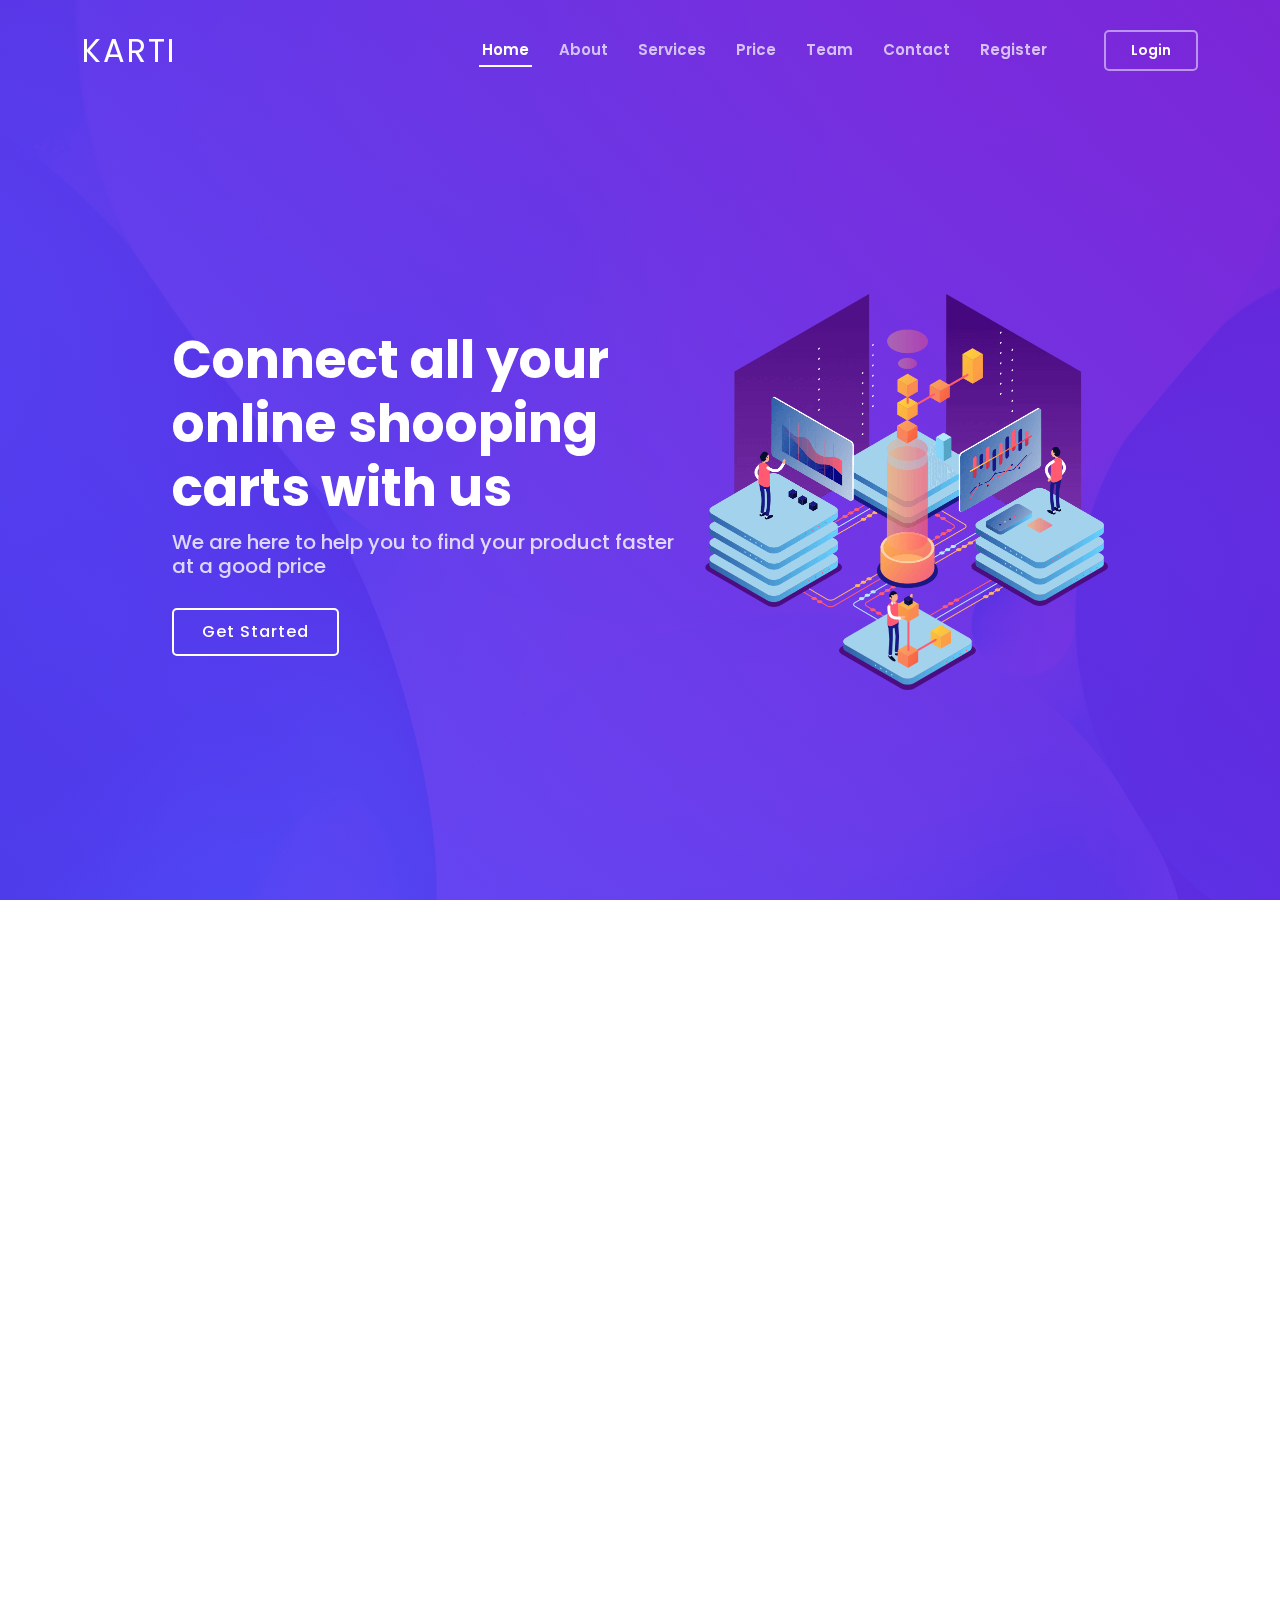
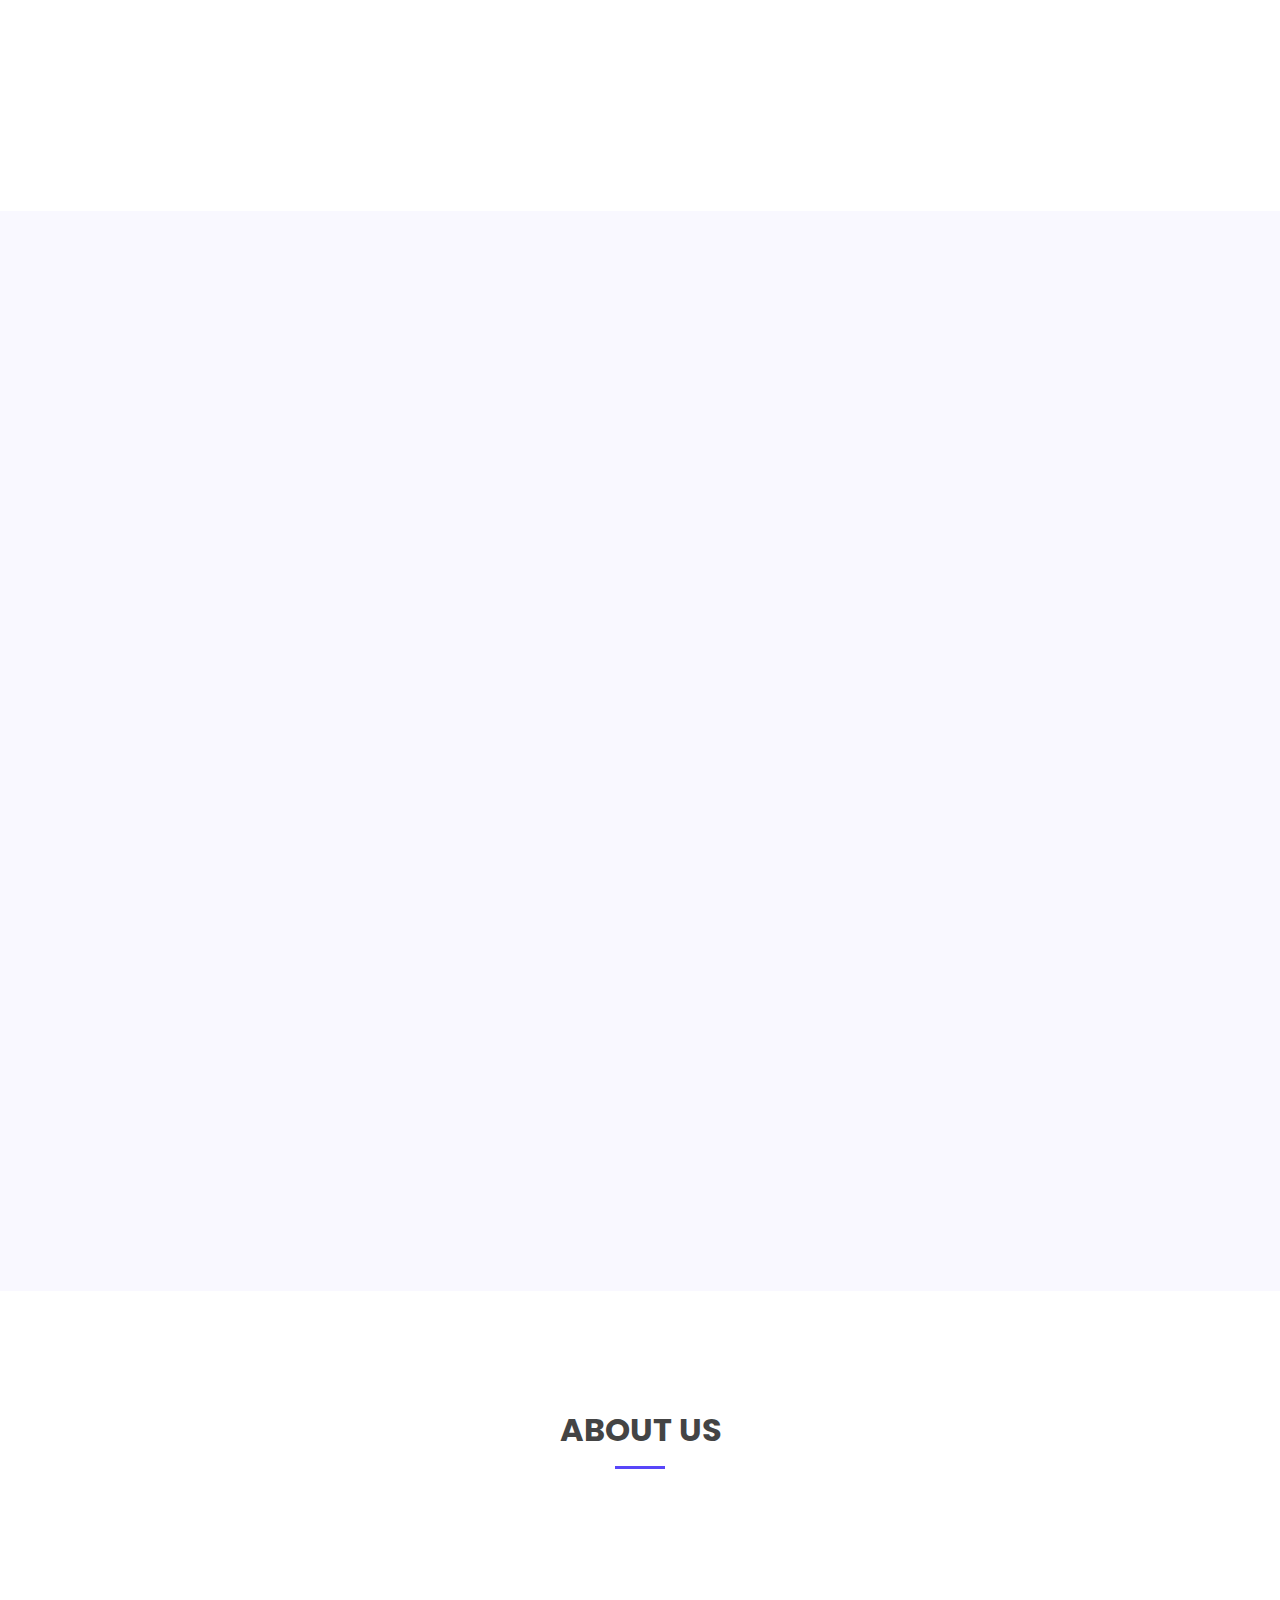
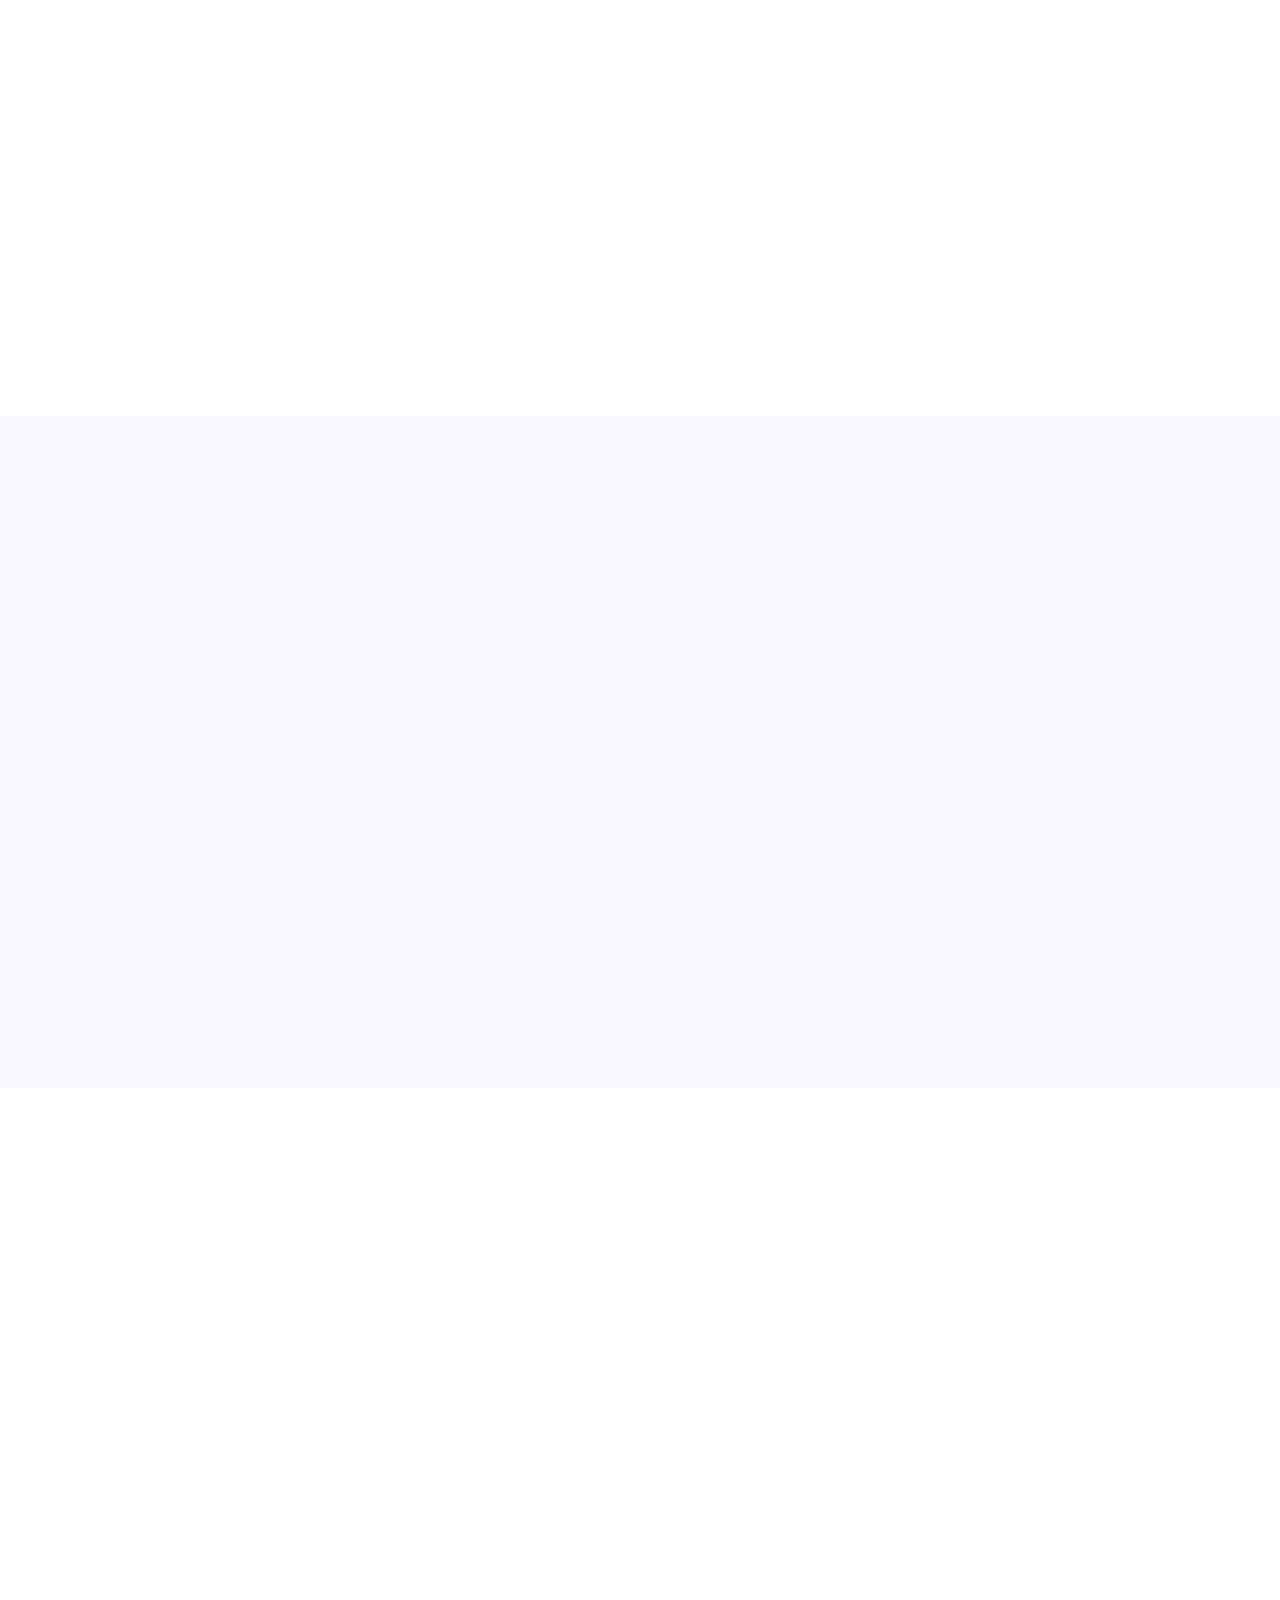
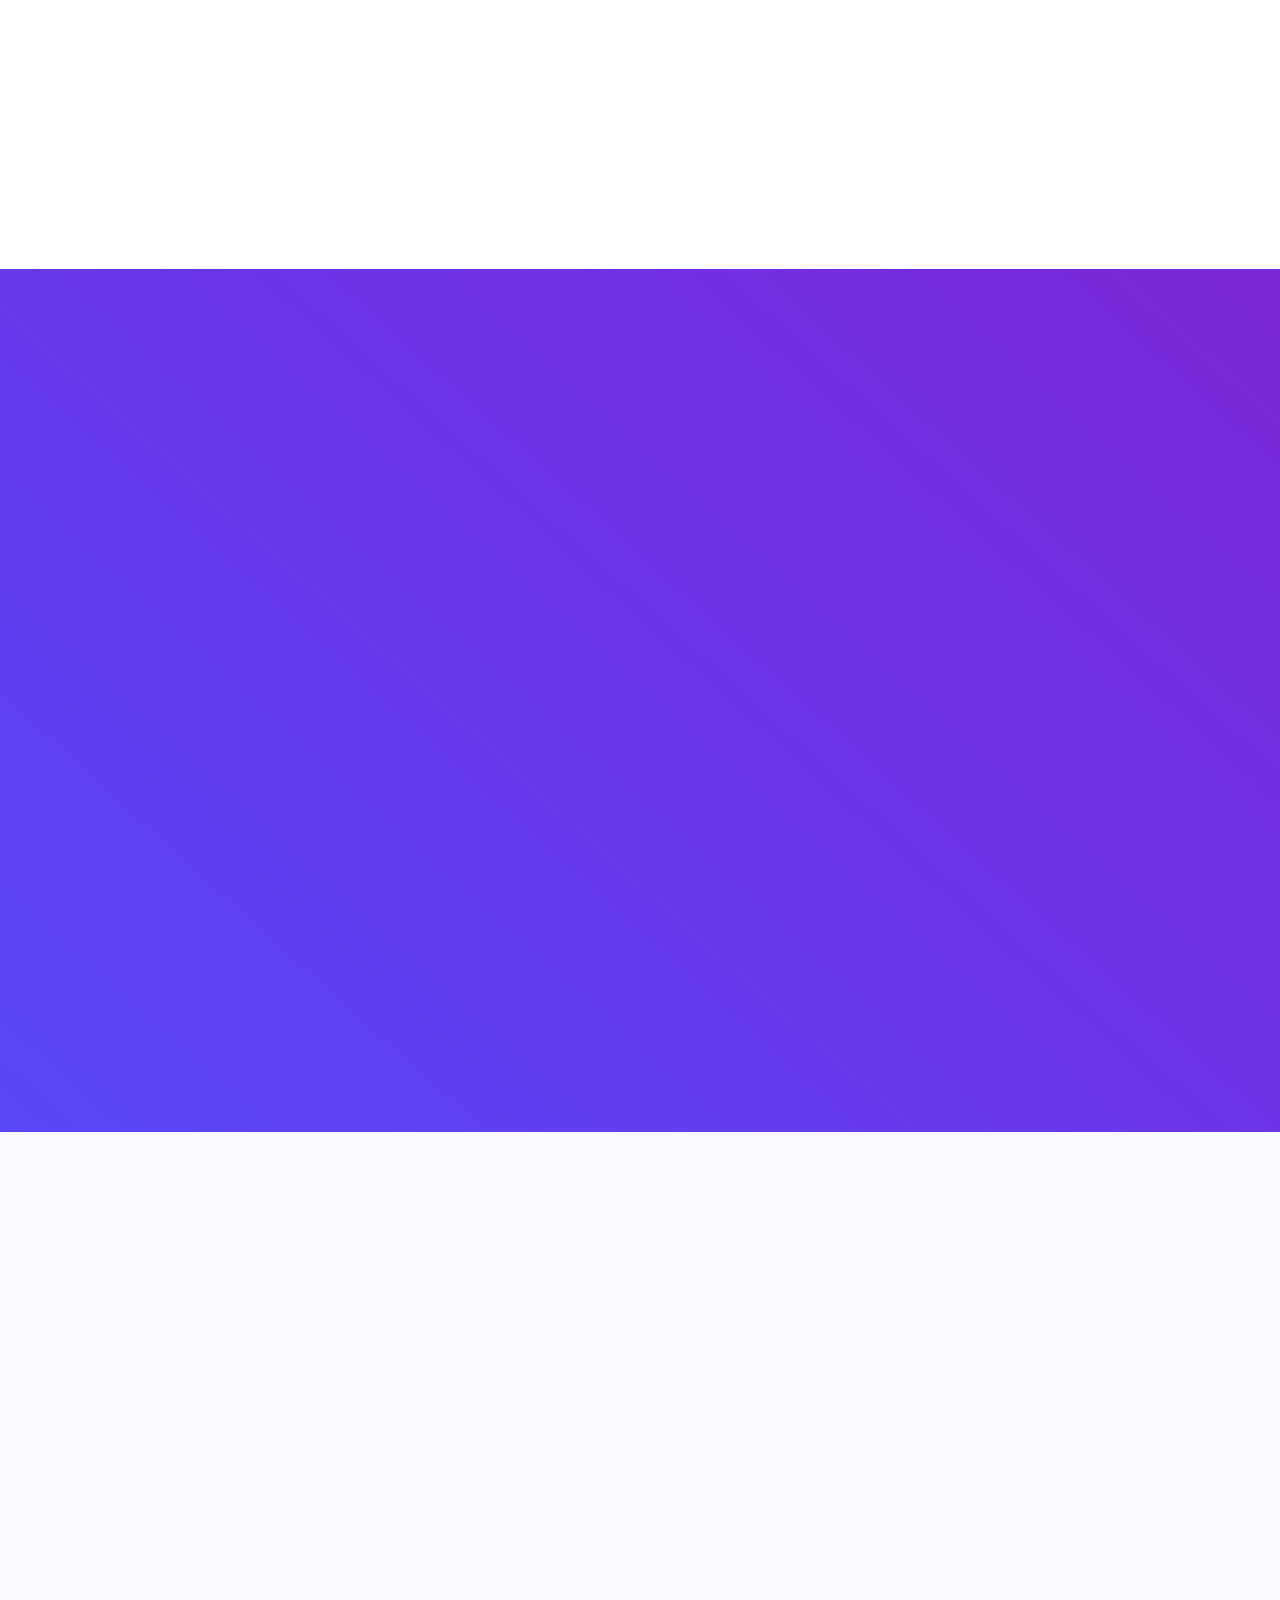
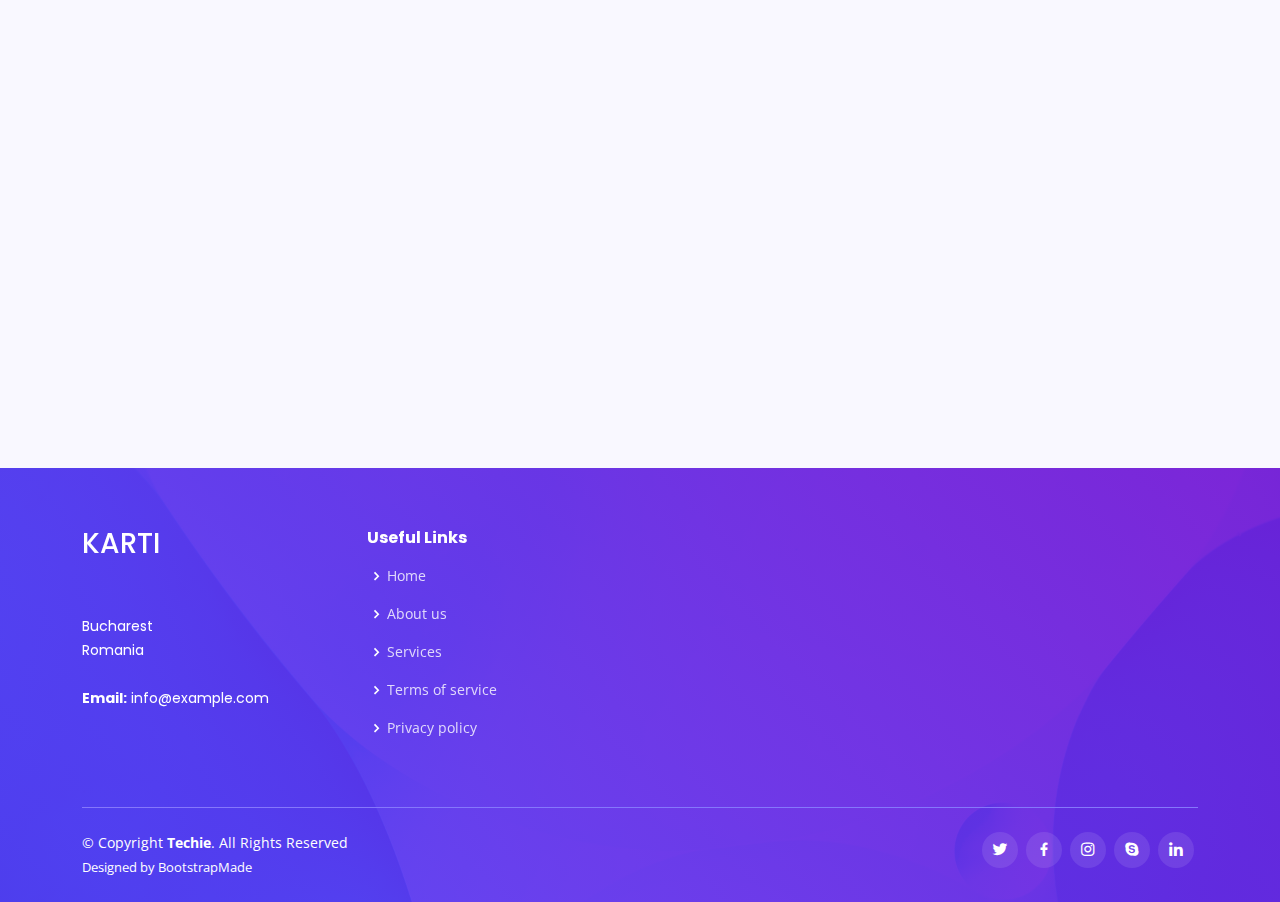
==== templates/index.html @ 249de294 "karti addding backend" ====
<!DOCTYPE html>
<html lang="en">

<head>
  <meta charset="utf-8">
  <meta content="width=device-width, initial-scale=1.0" name="viewport">

  <title>Techie Bootstrap Template - Index</title>
  <meta content="" name="description">
  <meta content="" name="keywords">

  <!-- Favicons -->
  <link href="../static/img/favicon.png" rel="icon">
  <link href="../static/img/apple-touch-icon.png" rel="apple-touch-icon">

  <!-- Google Fonts -->
  <link href="https://fonts.googleapis.com/css?family=Open+Sans:300,300i,400,400i,600,600i,700,700i|Roboto:300,300i,400,400i,500,500i,600,600i,700,700i|Poppins:300,300i,400,400i,500,500i,600,600i,700,700i" rel="stylesheet">
  <link rel="stylesheet" href="https://cdn.jsdelivr.net/npm/@fortawesome/fontawesome-free@6.2.1/css/fontawesome.min.css" integrity="sha384-QYIZto+st3yW+o8+5OHfT6S482Zsvz2WfOzpFSXMF9zqeLcFV0/wlZpMtyFcZALm" crossorigin="anonymous">
  <!-- Vendor CSS Files -->
  <link href="../static/vendor/aos/aos.css" rel="stylesheet">
  <link href="../static/vendor/bootstrap/css/bootstrap.min.css" rel="stylesheet">
  <link href="../static/vendor/bootstrap-icons/bootstrap-icons.css" rel="stylesheet">
  <link href="../static/vendor/boxicons/css/boxicons.min.css" rel="stylesheet">
  <link href="../static/vendor/glightbox/css/glightbox.min.css" rel="stylesheet">
  <link href="../static/vendor/swiper/swiper-bundle.min.css" rel="stylesheet">


  <!-- Template Main CSS File -->
  <link href="../static/css/style.css" rel="stylesheet">
  <link href="../static/css/index.css" rel="stylesheet"> 
</head>

<body>

  <!-- ======= Header ======= -->
  <header id="header" class="fixed-top ">
    <div class="container d-flex align-items-center justify-content-between">
      <h1 class="logo"><a href="index.html">Karti</a></h1>
      <!-- Uncomment below if you prefer to use an image logo -->
      <!-- <a href="index.html" class="logo"><img src="static/img/logo.png" alt="" class="img-fluid"></a>-->

      <nav id="navbar" class="navbar">
        <ul>
          <li><a class="nav-link scrollto active" href="#hero">Home</a></li>
          <li><a class="nav-link scrollto" href="#about">About</a></li>
          <li><a class="nav-link scrollto" href="#services">Services</a></li>
          <li><a class="nav-link scrollto " href="#pricing">Price</a></li>
          <li><a class="nav-link scrollto" href="#teaming">Team</a></li>
          <li><a class="nav-link scrollto" href="#contact">Contact</a></li>
          <li><a class="nav-link scrollto" href="register.html">Register</a></li>
          <li><a class="getstarted scrollto" href="login.html">Login</a></li>
        </ul>
        <i class="bi bi-list mobile-nav-toggle"></i>
      </nav><!-- .navbar -->

    </div>
  </header><!-- End Header -->

  <!-- ======= Hero Section ======= -->
  <section id="hero" class="d-flex align-items-center">

    <div class="container-fluid" data-aos="fade-up">
      <div class="row justify-content-center">
        <div class="col-xl-5 col-lg-6 pt-3 pt-lg-0 order-2 order-lg-1 d-flex flex-column justify-content-center">
          <h1>Connect all your online shooping carts with us</h1>
          <h2>We are here to help you to find your product faster at a good price </h2>
          <div><a href="register.html" class="btn-get-started scrollto">Get Started</a></div>
        </div>
        <div class="col-xl-4 col-lg-6 order-1 order-lg-2 hero-img" data-aos="zoom-in" data-aos-delay="150">
          <img src="../static/img/hero-img.png" class="img-fluid animated" alt="">
        </div>
      </div>
    </div>

  </section><!-- End Hero -->

  <main id="main">


  <!-- ======= Features Section ======= -->
  <section id="features" class="features">
    <div class="container" data-aos="fade-up">

      <div class="section-title">
        <h2>Features</h2>
        <p>Magnam dolores commodi suscipit. Necessitatibus eius consequatur ex aliquid fuga eum quidem. Sit sint consectetur velit. Quisquam quos quisquam cupiditate. Et nemo qui impedit suscipit alias ea. Quia fugiat sit in iste officiis commodi quidem hic quas.</p>
      </div>

      <div class="row">
        <div class="col-lg-6 order-2 order-lg-1 d-flex flex-column align-items-lg-center">
          <div class="icon-box mt-5 mt-lg-0" data-aos="fade-up" data-aos-delay="100">
            <i class="bx bx-receipt"></i>
            <h4>Est labore ad</h4>
            <p>Consequuntur sunt aut quasi enim aliquam quae harum pariatur laboris nisi ut aliquip</p>
          </div>
          <div class="icon-box mt-5" data-aos="fade-up" data-aos-delay="200">
            <i class="bx bx-cube-alt"></i>
            <h4>Harum esse qui</h4>
            <p>Excepteur sint occaecat cupidatat non proident, sunt in culpa qui officia deserunt</p>
          </div>
          <div class="icon-box mt-5" data-aos="fade-up" data-aos-delay="300">
            <i class="bx bx-images"></i>
            <h4>Aut occaecati</h4>
            <p>Aut suscipit aut cum nemo deleniti aut omnis. Doloribus ut maiores omnis facere</p>
          </div>
          <div class="icon-box mt-5" data-aos="fade-up" data-aos-delay="400">
            <i class="bx bx-shield"></i>
            <h4>Beatae veritatis</h4>
            <p>Expedita veritatis consequuntur nihil tempore laudantium vitae denat pacta</p>
          </div>
        </div>
        <div class="image col-lg-6 order-1 order-lg-2 " data-aos="zoom-in" data-aos-delay="100">
          <img src="../static/img/features.svg" alt="" class="img-fluid">
        </div>
      </div>

    </div>
  </section><!-- End Features Section -->


    <!-- ======= Services Section ======= -->
    <section id="services" class="services section-bg">
      <div class="container" data-aos="fade-up">

        <div class="section-title">
          <h2>Services</h2>
          <p>Magnam dolores commodi suscipit. Necessitatibus eius consequatur ex aliquid fuga eum quidem. Sit sint consectetur velit. Quisquam quos quisquam cupiditate. Et nemo qui impedit suscipit alias ea. Quia fugiat sit in iste officiis commodi quidem hic quas.</p>
        </div>

        <div class="row gy-4">
          <div class="col-lg-4 col-md-6 d-flex align-items-stretch" data-aos="zoom-in" data-aos-delay="100">
            <div class="icon-box iconbox-blue">
              <div class="icon">
                <svg width="100" height="100" viewBox="0 0 600 600" xmlns="http://www.w3.org/2000/svg">
                  <path stroke="none" stroke-width="0" fill="#f5f5f5" d="M300,521.0016835830174C376.1290562159157,517.8887921683347,466.0731472004068,529.7835943286574,510.70327084640275,468.03025145048787C554.3714126377745,407.6079735673963,508.03601936045806,328.9844924480964,491.2728898941984,256.3432110539036C474.5976632858925,184.082847569629,479.9380746630129,96.60480741107993,416.23090153303,58.64404602377083C348.86323505073057,18.502131276798302,261.93793281208167,40.57373210992963,193.5410806939664,78.93577620505333C130.42746243093433,114.334589627462,98.30271207620316,179.96522072025542,76.75703585869454,249.04625023123273C51.97151888228291,328.5150500222984,13.704378332031375,421.85034740162234,66.52175969318436,486.19268352777647C119.04800174914682,550.1803526380478,217.28368757567262,524.383925680826,300,521.0016835830174"></path>
                </svg>
                <i class="bx bxl-dribbble"></i>
              </div>
              <h4><a href="">Lorem Ipsum</a></h4>
              <p>Voluptatum deleniti atque corrupti quos dolores et quas molestias excepturi</p>
            </div>
          </div>

          <div class="col-lg-4 col-md-6 d-flex align-items-stretch" data-aos="zoom-in" data-aos-delay="200">
            <div class="icon-box iconbox-orange ">
              <div class="icon">
                <svg width="100" height="100" viewBox="0 0 600 600" xmlns="http://www.w3.org/2000/svg">
                  <path stroke="none" stroke-width="0" fill="#f5f5f5" d="M300,582.0697525312426C382.5290701553225,586.8405444964366,449.9789794690241,525.3245884688669,502.5850820975895,461.55621195738473C556.606425686781,396.0723002908107,615.8543463187945,314.28637112970534,586.6730223649479,234.56875336149918C558.9533121215079,158.8439757836574,454.9685369536778,164.00468322053177,381.49747125262974,130.76875717737553C312.15926192815925,99.40240125094834,248.97055460311594,18.661163978235184,179.8680185752513,50.54337015887873C110.5421016452524,82.52863877960104,119.82277516462835,180.83849132639028,109.12597500060166,256.43424936330496C100.08760227029461,320.3096726198365,92.17705696193138,384.0621239912766,124.79988738764834,439.7174275375508C164.83382741302287,508.01625554203684,220.96474134820875,577.5009287672846,300,582.0697525312426"></path>
                </svg>
                <i class="bx bx-file"></i>
              </div>
              <h4><a href="">Sed Perspiciatis</a></h4>
              <p>Duis aute irure dolor in reprehenderit in voluptate velit esse cillum dolore</p>
            </div>
          </div>

          <div class="col-lg-4 col-md-6 d-flex align-items-stretch" data-aos="zoom-in" data-aos-delay="300">
            <div class="icon-box iconbox-pink">
              <div class="icon">
                <svg width="100" height="100" viewBox="0 0 600 600" xmlns="http://www.w3.org/2000/svg">
                  <path stroke="none" stroke-width="0" fill="#f5f5f5" d="M300,541.5067337569781C382.14930387511276,545.0595476570109,479.8736841581634,548.3450877840088,526.4010558755058,480.5488172755941C571.5218469581645,414.80211281144784,517.5187510058486,332.0715597781072,496.52539010469104,255.14436215662573C477.37192572678356,184.95920475031193,473.57363656557914,105.61284051026155,413.0603344069578,65.22779650032875C343.27470386102294,18.654635553484475,251.2091493199835,5.337323636656869,175.0934190732945,40.62881213300186C97.87086631185822,76.43348514350839,51.98124368387456,156.15599469081315,36.44837278890362,239.84606092416172C21.716077023791087,319.22268207091537,43.775223500013084,401.1760424656574,96.891909868211,461.97329694683043C147.22146801428983,519.5804099606455,223.5754009179313,538.201503339737,300,541.5067337569781"></path>
                </svg>
                <i class="bx bx-tachometer"></i>
              </div>
              <h4><a href="">Magni Dolores</a></h4>
              <p>Excepteur sint occaecat cupidatat non proident, sunt in culpa qui officia</p>
            </div>
          </div>

          <div class="col-lg-4 col-md-6 d-flex align-items-stretch" data-aos="zoom-in" data-aos-delay="100">
            <div class="icon-box iconbox-yellow">
              <div class="icon">
                <svg width="100" height="100" viewBox="0 0 600 600" xmlns="http://www.w3.org/2000/svg">
                  <path stroke="none" stroke-width="0" fill="#f5f5f5" d="M300,503.46388370962813C374.79870501325706,506.71871716319447,464.8034551963731,527.1746412648533,510.4981551193396,467.86667711651364C555.9287308511215,408.9015244558933,512.6030010748507,327.5744911775523,490.211057578863,256.5855673507754C471.097692560561,195.9906835881958,447.69079081568157,138.11976852964426,395.19560036434837,102.3242989838813C329.3053358748298,57.3949838291264,248.02791733380457,8.279543830951368,175.87071277845988,42.242879143198664C103.41431057327972,76.34704239035025,93.79494320519305,170.9812938413882,81.28167332365135,250.07896920659033C70.17666984294237,320.27484674793965,64.84698225790005,396.69656628748305,111.28512138212992,450.4950937839243C156.20124167950087,502.5303643271138,231.32542653798444,500.4755392045468,300,503.46388370962813"></path>
                </svg>
                <i class="bx bx-layer"></i>
              </div>
              <h4><a href="">Nemo Enim</a></h4>
              <p>At vero eos et accusamus et iusto odio dignissimos ducimus qui blanditiis</p>
            </div>
          </div>

          <div class="col-lg-4 col-md-6 d-flex align-items-stretch" data-aos="zoom-in" data-aos-delay="200">
            <div class="icon-box iconbox-red">
              <div class="icon">
                <svg width="100" height="100" viewBox="0 0 600 600" xmlns="http://www.w3.org/2000/svg">
                  <path stroke="none" stroke-width="0" fill="#f5f5f5" d="M300,532.3542879108572C369.38199826031484,532.3153073249985,429.10787420159085,491.63046689027357,474.5244479745417,439.17860296908856C522.8885846962883,383.3225815378663,569.1668002868075,314.3205725914397,550.7432151929288,242.7694973846089C532.6665558377875,172.5657663291529,456.2379748765914,142.6223662098291,390.3689995646985,112.34683881706744C326.66090330228417,83.06452184765237,258.84405631176094,53.51806209861945,193.32584062364296,78.48882559362697C121.61183558270385,105.82097193414197,62.805066853699245,167.19869350419734,48.57481801355237,242.6138429142374C34.843463184063346,315.3850353017275,76.69343916112496,383.4422959591041,125.22947124332185,439.3748458443577C170.7312796277747,491.8107796887764,230.57421082200815,532.3932930995766,300,532.3542879108572"></path>
                </svg>
                <i class="bx bx-slideshow"></i>
              </div>
              <h4><a href="">Dele Cardo</a></h4>
              <p>Quis consequatur saepe eligendi voluptatem consequatur dolor consequuntur</p>
            </div>
          </div>

          <div class="col-lg-4 col-md-6 d-flex align-items-stretch" data-aos="zoom-in" data-aos-delay="300">
            <div class="icon-box iconbox-teal">
              <div class="icon">
                <svg width="100" height="100" viewBox="0 0 600 600" xmlns="http://www.w3.org/2000/svg">
                  <path stroke="none" stroke-width="0" fill="#f5f5f5" d="M300,566.797414625762C385.7384707136149,576.1784315230908,478.7894351017131,552.8928747891023,531.9192734346935,484.94944893311C584.6109503024035,417.5663521118492,582.489472248146,322.67544863468447,553.9536738515405,242.03673114598146C529.1557734026468,171.96086150256528,465.24506316201064,127.66468636344209,395.9583748389544,100.7403814666027C334.2173773831606,76.7482773500951,269.4350130405921,84.62216499799875,207.1952322260088,107.2889140133804C132.92018162631612,134.33871894543012,41.79353780512637,160.00259165414826,22.644507872594943,236.69541883565114C3.319112789854554,314.0945973066697,72.72355303640163,379.243833228382,124.04198916343866,440.3218312028393C172.9286146004772,498.5055451809895,224.45579914871206,558.5317968840102,300,566.797414625762"></path>
                </svg>
                <i class="bx bx-arch"></i>
              </div>
              <h4><a href="">Divera Don</a></h4>
              <p>Modi nostrum vel laborum. Porro fugit error sit minus sapiente sit aspernatur</p>
            </div>
          </div>

        </div>

      </div>
    </section><!-- End Services Section -->

  

    <!-- ======= About Section ======= -->
    <section id="about" class="about">
      <div class="container">
        <div class="section-title">
          <h2>About us</h2>
        </div>
        <div class="row">
          <div class="col-lg-6 order-1 order-lg-2" data-aos="zoom-in" data-aos-delay="150">
            <img src="../static/img/about.jpg" class="img-fluid" alt="">
          </div>
          <div class="col-lg-6 pt-4 pt-lg-0 order-2 order-lg-1 content" data-aos="fade-right">
            <h3>Voluptatem dignissimos provident quasi corporis</h3>
            <p class="fst-italic">
              Lorem ipsum dolor sit amet, consectetur adipiscing elit, sed do eiusmod tempor incididunt ut labore et dolore
              magna aliqua.
            </p>
            <ul>
              <li><i class="bi bi-check-circle"></i> Ullamco laboris nisi ut aliquip ex ea commodo consequat.</li>
              <li><i class="bi bi-check-circle"></i> Duis aute irure dolor in reprehenderit in voluptate velit.</li>
              <li><i class="bi bi-check-circle"></i> Ullamco laboris nisi ut aliquip ex ea commodo consequat. Duis aute irure dolor in reprehenderit in voluptate trideta storacalaperda mastiro dolore eu fugiat nulla pariatur.</li>
            </ul>
            <a href="#" class="read-more">Read More <i class="bi bi-long-arrow-right"></i></a>
          </div>
        </div>

      </div>
    </section><!-- End About Section -->


    <!-- ======= Testimonials Section ======= -->
    <section id="teaming" class="testimonials section-bg">
      <div class="container" data-aos="fade-up">

        <div class="section-title">
          <h2>Team</h2>
        </div>

        <div class="testimonials-slider swiper" data-aos="fade-up" data-aos-delay="100">
          <div class="swiper-wrapper">

           
   
        
          
          <div class="swiper-slide ">
            <div class="testimonial-item">
            <div class="card card-cart-website  shadow-sm">
                <div class="text-center">
                    <div class="img-hover-zoom img-hover-zoom--colorize-card-cart-website">
                        <img class="shadow" src="https://source.unsplash.com/rDEOVtE7vOs/600x600"
                            alt="Another Image zoom-on-hover effect">
                    </div>
                </div>
                <div class="card-body">
                    <div class="clearfix mb-3"></div>
                    <div class="my-2 text-center">
                        <h1>Mia Wallace</h1>
                    </div>
                    <div class="mb-3">
                        <h2 class="text-uppercase text-center role">Senior Frontend Developer</h2>
                    </div>
                    <div class="box box-card-cart-website">
                        <div>
                            <ul class="list-inline">
                                <li class="list-inline-item"><i class="fab fab-card-cart-website fa-github"></i></li>
                                <li class="list-inline-item"><i class="fab fab-card-cart-website fa-linkedin-in"></i></li>
                                <li class="list-inline-item"><i class="fab fab-card-cart-website fa-instagram"></i></li>
                                <li class="list-inline-item"><i class="fab fab-card-cart-website fa-twitter"></i></li>
                            </ul>

                        </div>
                    </div>
                </div>
            </div>
          </div>
        </div>

        <div class="swiper-slide ">
          <div class="testimonial-item">
          <div class="card card-cart-website shadow-sm">
              <div class="text-center">
                  <div class="img-hover-zoom img-hover-zoom--colorize-card-cart-website">
                      <img class="shadow" src="https://source.unsplash.com/rDEOVtE7vOs/600x600"
                          alt="Another Image zoom-on-hover effect">
                  </div>
              </div>
              <div class="card-body">
                  <div class="clearfix mb-3"></div>
                  <div class="my-2 text-center">
                      <h1 class="h1-card-cart-website">Mia Wallace</h1>
                  </div>
                  <div class="mb-3">
                      <h2 class="text-uppercase text-center role">Senior Frontend Developerrr</h2>
                  </div>
                  <div class="box box-card-cart-website">
                      <div>
                          <ul class="list-inline">
                              <li class="list-inline-item"><i class="fab fa-github"></i></li>
                              <li class="list-inline-item"><i class="fab fa-linkedin-in"></i></li>
                              <li class="list-inline-item"><i class="fab fa-instagram"></i></li>
                              <li class="list-inline-item"><i class="fab fa-twitter"></i></li>
                          </ul>

                      </div>
                  </div>
              </div>
          </div>
        </div>
      </div>


        <div class="swiper-slide">
          <div class="card card-cart-website h-100 shadow-sm">
              <div class="text-center">
                  <div class="img-hover-zoom img-hover-zoom--colorize-card-cart-website">
                      <img class="shadow" src="https://source.unsplash.com/rDEOVtE7vOs/600x600"
                          alt="Another Image zoom-on-hover effect">
                  </div>
              </div>
              <div class="card-body">
                  <div class="clearfix mb-3"></div>
                  <div class="my-2 text-center">
                      <h1>Mia Wallace</h1>
                  </div>
                  <div class="mb-3">
                      <h2 class="text-uppercase text-center role">dev</h2>
                  </div>
                  <div class="box">
                      <div>
                          <ul class="list-inline">
                              <li class="list-inline-item"><i class="fab fa-github"></i></li>
                              <li class="list-inline-item"><i class="fab fa-linkedin-in"></i></li>
                              <li class="list-inline-item"><i class="fab fa-instagram"></i></li>
                              <li class="list-inline-item"><i class="fab fa-twitter"></i></li>
                          </ul>

                      </div>
                  </div>
              </div>
          </div>
      </div>
    </div>
          <div class="swiper-pagination"></div>
        </div>

      </div>
    </section><!-- End Testimonials Section -->

    

    <!-- ======= Pricing Section ======= -->
    <section id="pricing" class="pricing section-bg">
      <div class="container" data-aos="fade-up">

        <div class="section-title">
          <h2>Pricing</h2>
          <p>Magnam dolores commodi suscipit. Necessitatibus eius consequatur ex aliquid fuga eum quidem. Sit sint consectetur velit. Quisquam quos quisquam cupiditate. Et nemo qui impedit suscipit alias ea. Quia fugiat sit in iste officiis commodi quidem hic quas.</p>
        </div>

        <div class="row">

          <div class="col-lg-4 col-md-6" data-aos="fade-up" data-aos-delay="100">
            <div class="box">
              <h3>Free</h3>
              <h4><sup>$</sup>0<span> / month</span></h4>
              <ul>
                <li>Aida dere</li>
                <li>Nec feugiat nisl</li>
                <li>Nulla at volutpat dola</li>
                <li class="na">Pharetra massa</li>
                <li class="na">Massa ultricies mi</li>
              </ul>
              <div class="btn-wrap">
                <a href="#" class="btn-buy">Buy Now</a>
              </div>
            </div>
          </div>

          <div class="col-lg-4 col-md-6 mt-4 mt-md-0" data-aos="fade-up" data-aos-delay="200">
            <div class="box featured">
              <h3>Premium</h3>
              <h4><sup>$</sup>5<span> / month</span></h4>
              <ul>
                <li>Aida dere</li>
                <li>Nec feugiat nisl</li>
                <li>Nulla at volutpat dola</li>
                <li>Pharetra massa</li>
                <li class="na">Massa ultricies mi</li>
              </ul>
              <div class="btn-wrap">
                <a href="#" class="btn-buy">Buy Now</a>
              </div>
            </div>
          </div>

          <div class="col-lg-4 col-md-6 mt-4 mt-lg-0" data-aos="fade-up" data-aos-delay="300">
            <div class="box">
              <h3>Ultimate</h3>
              <h4><sup>$</sup>10<span> / month</span></h4>
              <ul>
                <li>Aida dere</li>
                <li>Nec feugiat nisl</li>
                <li>Nulla at volutpat dola</li>
                <li>Pharetra massa</li>
                <li>Massa ultricies mi</li>
              </ul>
              <div class="btn-wrap">
                <a href="#" class="btn-buy">Buy Now</a>
              </div>
            </div>
          </div>


        </div>

      </div>
    </section><!-- End Pricing Section -->

    <!-- ======= Frequently Asked Questions Section ======= -->
    <section id="faq" class="faq">
      <div class="container" data-aos="fade-up">

        <div class="section-title">
          <h2>Frequently Asked Questions</h2>
        </div>

        <div class="faq-list">
          <ul>
            <li data-aos="fade-up" data-aos="fade-up" data-aos-delay="100">
              <i class="bx bx-help-circle icon-help"></i> <a data-bs-toggle="collapse" class="collapse" data-bs-target="#faq-list-1">Non consectetur a erat nam at lectus urna duis? <i class="bx bx-chevron-down icon-show"></i><i class="bx bx-chevron-up icon-close"></i></a>
              <div id="faq-list-1" class="collapse show" data-bs-parent=".faq-list">
                <p>
                  Feugiat pretium nibh ipsum consequat. Tempus iaculis urna id volutpat lacus laoreet non curabitur gravida. Venenatis lectus magna fringilla urna porttitor rhoncus dolor purus non.
                </p>
              </div>
            </li>

            <li data-aos="fade-up" data-aos-delay="200">
              <i class="bx bx-help-circle icon-help"></i> <a data-bs-toggle="collapse" data-bs-target="#faq-list-2" class="collapsed">Feugiat scelerisque varius morbi enim nunc? <i class="bx bx-chevron-down icon-show"></i><i class="bx bx-chevron-up icon-close"></i></a>
              <div id="faq-list-2" class="collapse" data-bs-parent=".faq-list">
                <p>
                  Dolor sit amet consectetur adipiscing elit pellentesque habitant morbi. Id interdum velit laoreet id donec ultrices. Fringilla phasellus faucibus scelerisque eleifend donec pretium. Est pellentesque elit ullamcorper dignissim. Mauris ultrices eros in cursus turpis massa tincidunt dui.
                </p>
              </div>
            </li>

            <li data-aos="fade-up" data-aos-delay="300">
              <i class="bx bx-help-circle icon-help"></i> <a data-bs-toggle="collapse" data-bs-target="#faq-list-3" class="collapsed">Dolor sit amet consectetur adipiscing elit? <i class="bx bx-chevron-down icon-show"></i><i class="bx bx-chevron-up icon-close"></i></a>
              <div id="faq-list-3" class="collapse" data-bs-parent=".faq-list">
                <p>
                  Eleifend mi in nulla posuere sollicitudin aliquam ultrices sagittis orci. Faucibus pulvinar elementum integer enim. Sem nulla pharetra diam sit amet nisl suscipit. Rutrum tellus pellentesque eu tincidunt. Lectus urna duis convallis convallis tellus. Urna molestie at elementum eu facilisis sed odio morbi quis
                </p>
              </div>
            </li>

            <li data-aos="fade-up" data-aos-delay="400">
              <i class="bx bx-help-circle icon-help"></i> <a data-bs-toggle="collapse" data-bs-target="#faq-list-4" class="collapsed">Tempus quam pellentesque nec nam aliquam sem et tortor consequat? <i class="bx bx-chevron-down icon-show"></i><i class="bx bx-chevron-up icon-close"></i></a>
              <div id="faq-list-4" class="collapse" data-bs-parent=".faq-list">
                <p>
                  Molestie a iaculis at erat pellentesque adipiscing commodo. Dignissim suspendisse in est ante in. Nunc vel risus commodo viverra maecenas accumsan. Sit amet nisl suscipit adipiscing bibendum est. Purus gravida quis blandit turpis cursus in.
                </p>
              </div>
            </li>

            <li data-aos="fade-up" data-aos-delay="500">
              <i class="bx bx-help-circle icon-help"></i> <a data-bs-toggle="collapse" data-bs-target="#faq-list-5" class="collapsed">Tortor vitae purus faucibus ornare. Varius vel pharetra vel turpis nunc eget lorem dolor? <i class="bx bx-chevron-down icon-show"></i><i class="bx bx-chevron-up icon-close"></i></a>
              <div id="faq-list-5" class="collapse" data-bs-parent=".faq-list">
                <p>
                  Laoreet sit amet cursus sit amet dictum sit amet justo. Mauris vitae ultricies leo integer malesuada nunc vel. Tincidunt eget nullam non nisi est sit amet. Turpis nunc eget lorem dolor sed. Ut venenatis tellus in metus vulputate eu scelerisque.
                </p>
              </div>
            </li>

          </ul>
        </div>

      </div>
    </section><!-- End Frequently Asked Questions Section -->

    <!-- ======= Contact Section ======= -->
    <section id="contact" class="contact section-bg">
      <div class="container" data-aos="fade-up">

        <div class="section-title">
          <h2>Contact</h2>
          <p>Magnam dolores commodi suscipit. Necessitatibus eius consequatur ex aliquid fuga eum quidem. Sit sint consectetur velit. Quisquam quos quisquam cupiditate. Et nemo qui impedit suscipit alias ea. Quia fugiat sit in iste officiis commodi quidem hic quas.</p>
        </div>

        <div class="row">
          <div class="col-lg-6">
            <div class="info-box mb-4">
              <i class="bx bx-map"></i>
              <h3>Our Address</h3>
              <p>A108 Adam Street, New York, NY 535022</p>
            </div>
          </div>

          <div class="col-lg-3 col-md-6">
            <div class="info-box  mb-4">
              <i class="bx bx-envelope"></i>
              <h3>Email Us</h3>
              <p>contact@example.com</p>
            </div>
          </div>

          <div class="col-lg-3 col-md-6">
            <div class="info-box  mb-4">
              <i class="bx bx-phone-call"></i>
              <h3>Call Us</h3>
              <p>+1 5589 55488 55</p>
            </div>
          </div>

        </div>

        <div class="row">

          <div class="col-lg-6 ">
            <iframe class="mb-4 mb-lg-0" src="https://www.google.com/maps/embed?pb=!1m14!1m8!1m3!1d12097.433213460943!2d-74.0062269!3d40.7101282!3m2!1i1024!2i768!4f13.1!3m3!1m2!1s0x0%3A0xb89d1fe6bc499443!2sDowntown+Conference+Center!5e0!3m2!1smk!2sbg!4v1539943755621" frameborder="0" style="border:0; width: 100%; height: 384px;" allowfullscreen></iframe>
          </div>

          <div class="col-lg-6">
            <form action="forms/contact.php" method="post" role="form" class="php-email-form">
              <div class="row">
                <div class="col-md-6 form-group">
                  <input type="text" name="name" class="form-control" id="name" placeholder="Your Name" required>
                </div>
                <div class="col-md-6 form-group mt-3 mt-md-0">
                  <input type="email" class="form-control" name="email" id="email" placeholder="Your Email" required>
                </div>
              </div>
              <div class="form-group mt-3">
                <input type="text" class="form-control" name="subject" id="subject" placeholder="Subject" required>
              </div>
              <div class="form-group mt-3">
                <textarea class="form-control" name="message" rows="5" placeholder="Message" required></textarea>
              </div>
              <div class="my-3">
                <div class="loading">Loading</div>
                <div class="error-message"></div>
                <div class="sent-message">Your message has been sent. Thank you!</div>
              </div>
              <div class="text-center"><button type="submit">Send Message</button></div>
            </form>
          </div>

        </div>

      </div>
    </section><!-- End Contact Section -->

  </main><!-- End #main -->

  <!-- ======= Footer ======= -->
  <footer id="footer">

    <div class="footer-top">
      <div class="container">
        <div class="row">

          <div class="col-lg-3 col-md-6 footer-contact">
            <h3>KARTI</h3>
            <p>
               <br>
              Bucharest<br>
              Romania <br><br>
          
              <strong>Email:</strong> info@example.com<br>
            </p>
          </div>

          <div class="col-lg-2 col-md-6 footer-links">
            <h4>Useful Links</h4>
            <ul>
              <li><i class="bx bx-chevron-right"></i> <a href="#">Home</a></li>
              <li><i class="bx bx-chevron-right"></i> <a href="#">About us</a></li>
              <li><i class="bx bx-chevron-right"></i> <a href="#">Services</a></li>
              <li><i class="bx bx-chevron-right"></i> <a href="#">Terms of service</a></li>
              <li><i class="bx bx-chevron-right"></i> <a href="#">Privacy policy</a></li>
            </ul>
          </div>

         <!--
          <div class="col-lg-4 col-md-6 footer-newsletter">
            <h4>Join Our Newsletter</h4>
            <p>Tamen quem nulla quae legam multos aute sint culpa legam noster magna</p>
            <form action="" method="post">
              <input type="email" name="email"><input type="submit" value="Subscribe">
            </form>
          </div>-->

        </div>
      </div>
    </div>

    <div class="container">

      <div class="copyright-wrap d-md-flex py-4">
        <div class="me-md-auto text-center text-md-start">
          <div class="copyright">
            &copy; Copyright <strong><span>Techie</span></strong>. All Rights Reserved
          </div>
          <div class="credits">
            <!-- All the links in the footer should remain intact. -->
            <!-- You can delete the links only if you purchased the pro version. -->
            <!-- Licensing information: https://bootstrapmade.com/license/ -->
            <!-- Purchase the pro version with working PHP/AJAX contact form: https://bootstrapmade.com/techie-free-skin-bootstrap-3/ -->
            Designed by <a href="https://bootstrapmade.com/">BootstrapMade</a>
          </div>
        </div>
        <div class="social-links text-center text-md-right pt-3 pt-md-0">
          <a href="#" class="twitter"><i class="bx bxl-twitter"></i></a>
          <a href="#" class="facebook"><i class="bx bxl-facebook"></i></a>
          <a href="#" class="instagram"><i class="bx bxl-instagram"></i></a>
          <a href="#" class="google-plus"><i class="bx bxl-skype"></i></a>
          <a href="#" class="linkedin"><i class="bx bxl-linkedin"></i></a>
        </div>
      </div>

    </div>
  </footer><!-- End Footer -->

  <a href="#" class="back-to-top d-flex align-items-center justify-content-center"><i class="bi bi-arrow-up-short"></i></a>
  <div id="preloader"></div>

  <!-- Vendor JS Files -->
  <script src="../static/vendor/purecounter/purecounter_vanilla.js"></script>
  <script src="../static/vendor/aos/aos.js"></script>
  <script src="../static/vendor/bootstrap/js/bootstrap.bundle.min.js"></script>
  <script src="../static/vendor/glightbox/js/glightbox.min.js"></script>
  <script src="../static/vendor/isotope-layout/isotope.pkgd.min.js"></script>
  <script src="../static/vendor/swiper/swiper-bundle.min.js"></script>
  <script src="../static/vendor/php-email-form/validate.js"></script>

  <!-- Template Main JS File -->
  <script src="../static/js/main.js"></script>

</body>

</html>
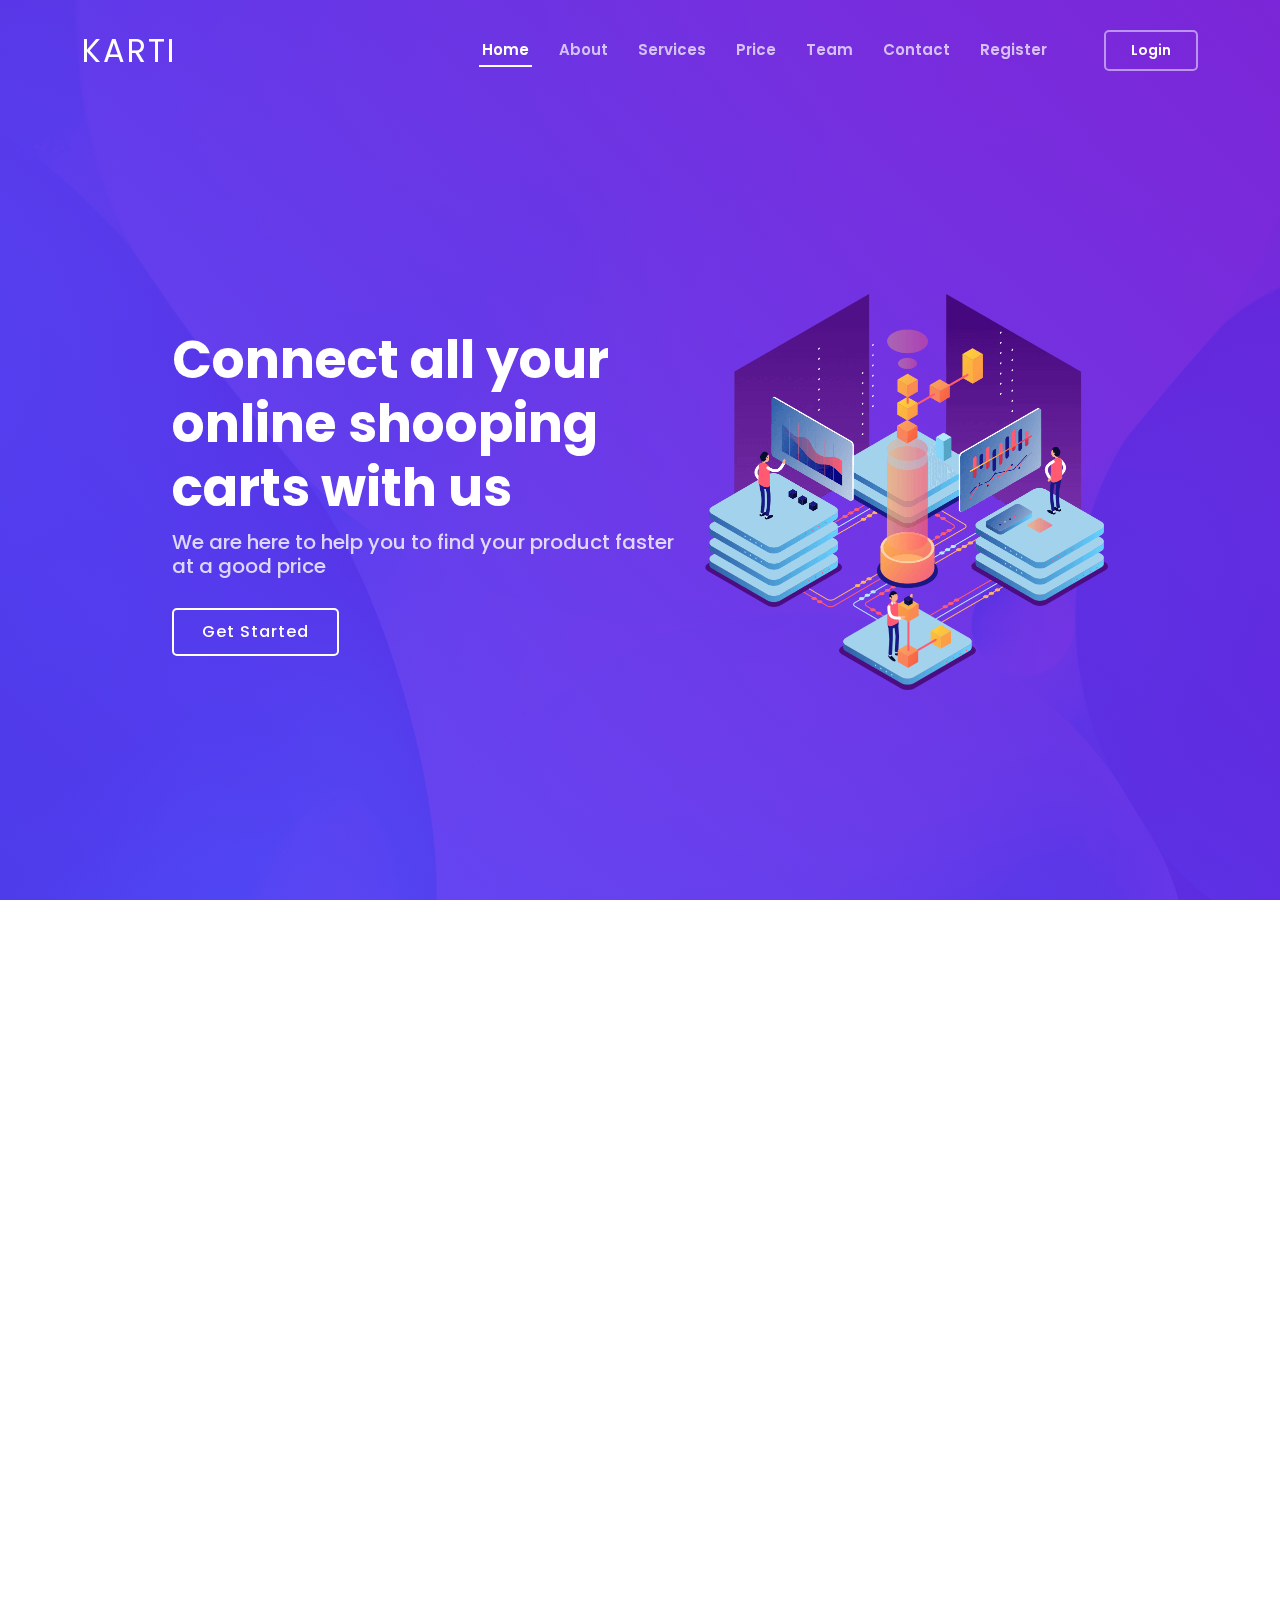
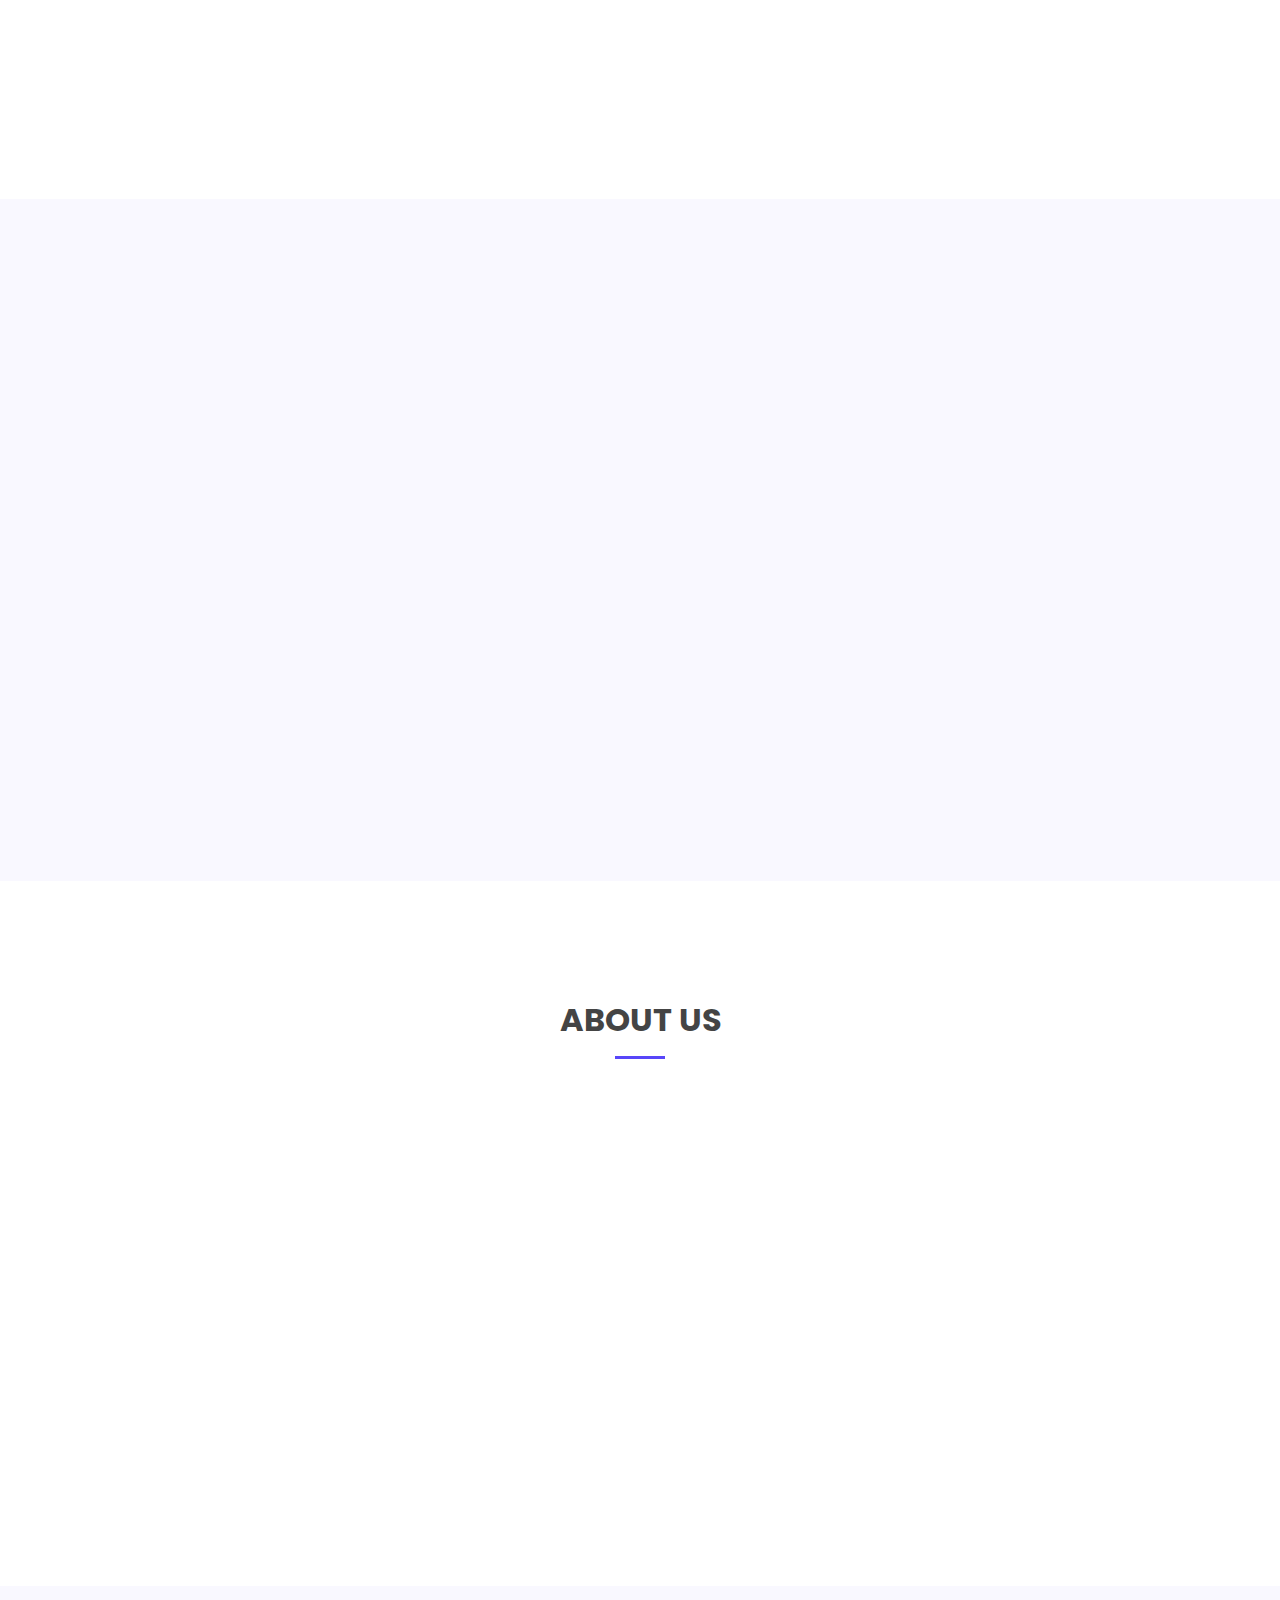
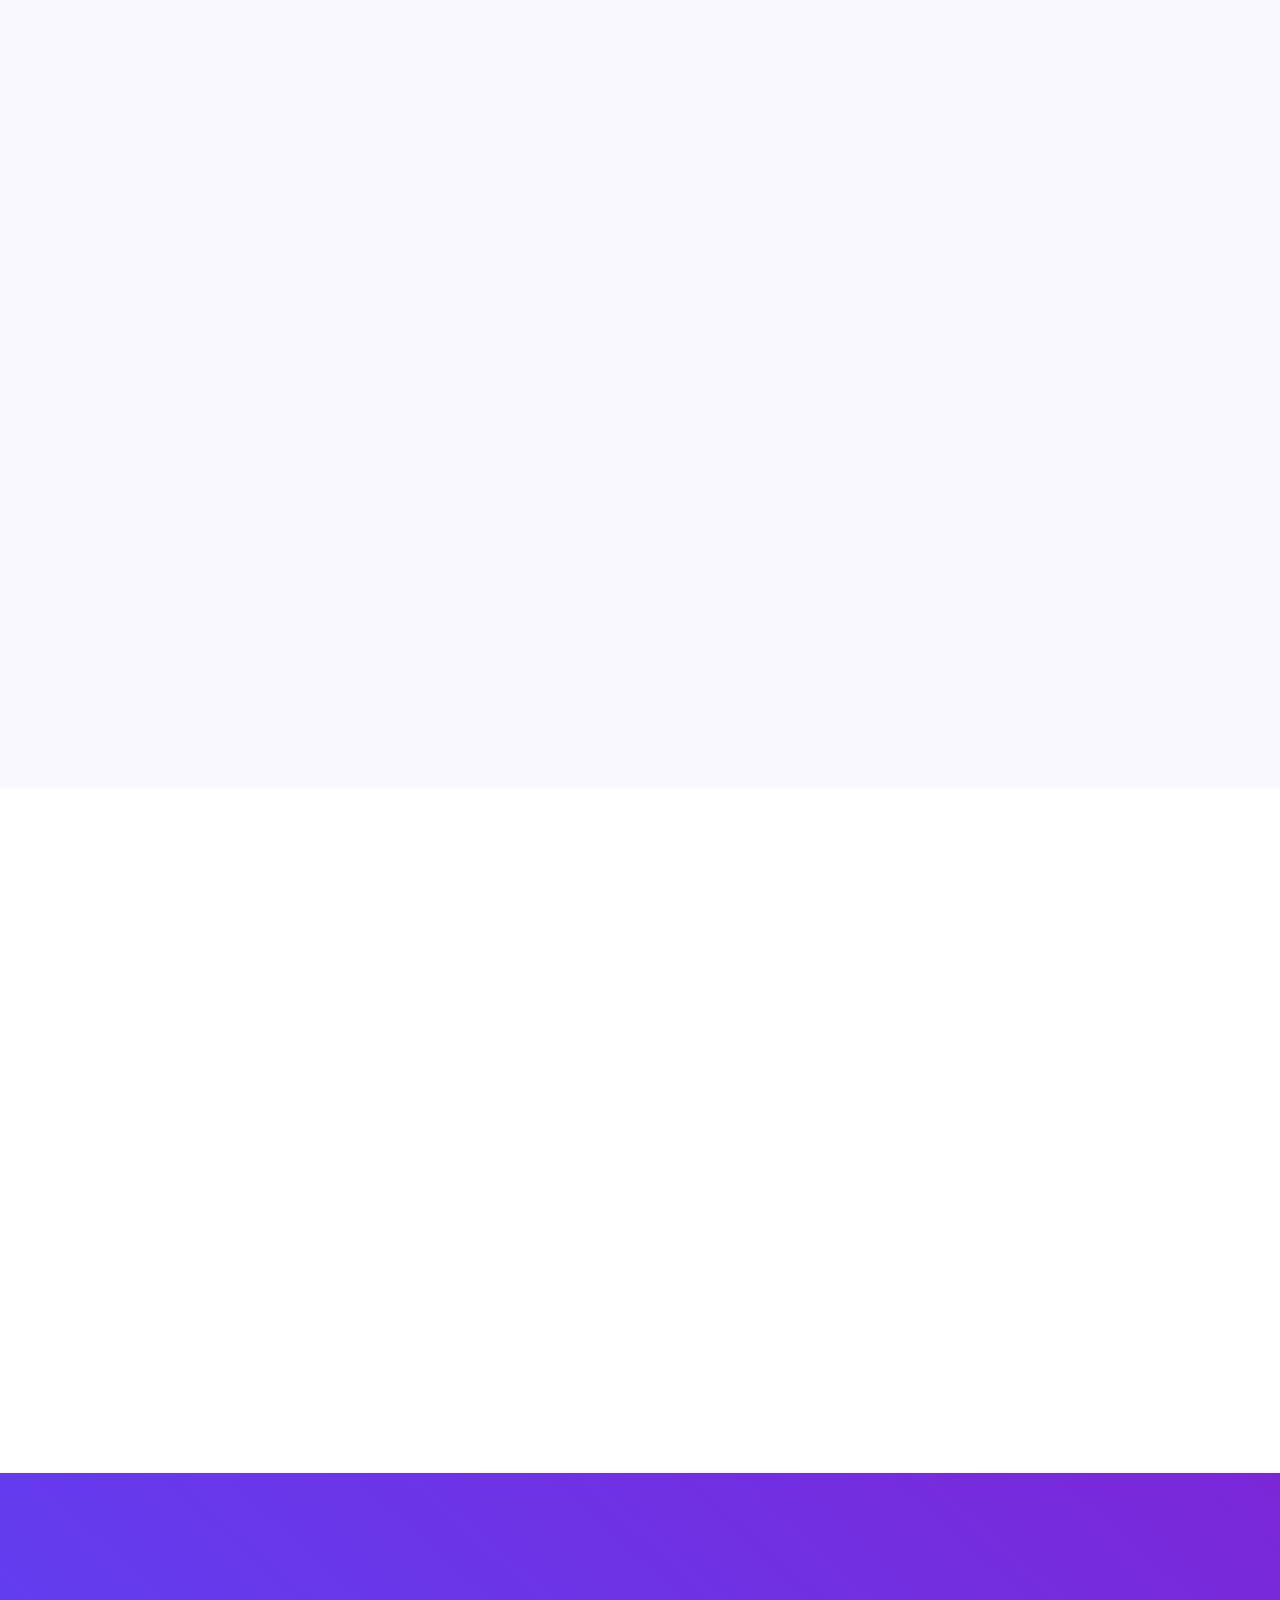
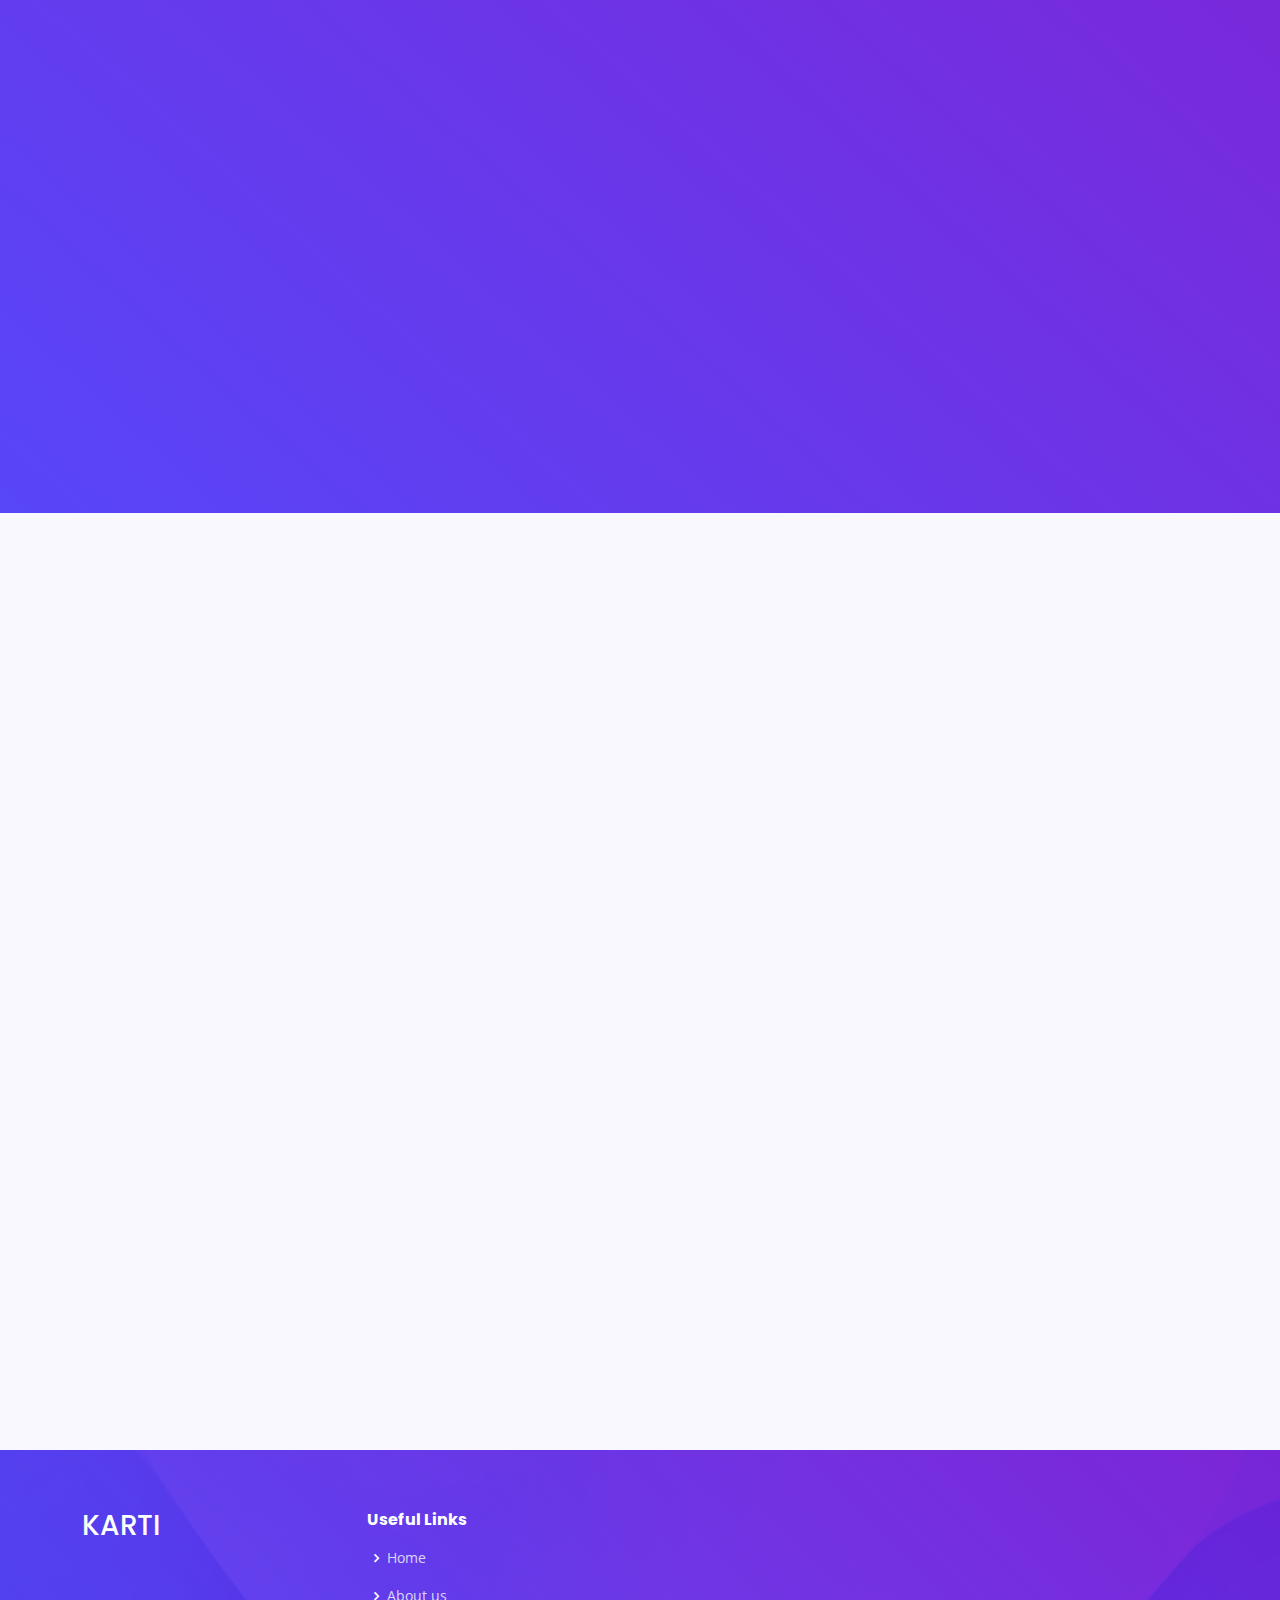
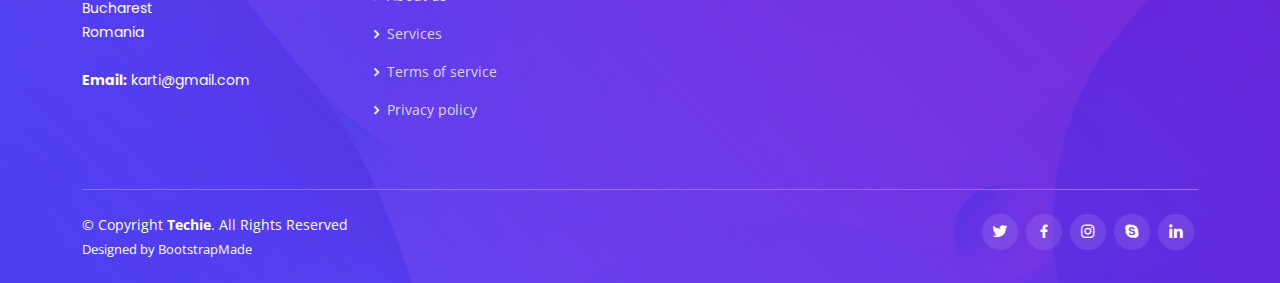
==== commit 1f3f345f: "Home page finished" ====
--- a/templates/index.html
+++ b/templates/index.html
@@ -14,8 +14,11 @@
   <link href="../static/img/apple-touch-icon.png" rel="apple-touch-icon">
 
   <!-- Google Fonts -->
-  <link href="https://fonts.googleapis.com/css?family=Open+Sans:300,300i,400,400i,600,600i,700,700i|Roboto:300,300i,400,400i,500,500i,600,600i,700,700i|Poppins:300,300i,400,400i,500,500i,600,600i,700,700i" rel="stylesheet">
-  <link rel="stylesheet" href="https://cdn.jsdelivr.net/npm/@fortawesome/fontawesome-free@6.2.1/css/fontawesome.min.css" integrity="sha384-QYIZto+st3yW+o8+5OHfT6S482Zsvz2WfOzpFSXMF9zqeLcFV0/wlZpMtyFcZALm" crossorigin="anonymous">
+  <link
+    href="https://fonts.googleapis.com/css?family=Open+Sans:300,300i,400,400i,600,600i,700,700i|Roboto:300,300i,400,400i,500,500i,600,600i,700,700i|Poppins:300,300i,400,400i,500,500i,600,600i,700,700i"
+    rel="stylesheet">
+  <link rel="stylesheet" href="https://cdn.jsdelivr.net/npm/@fortawesome/fontawesome-free@6.2.1/css/fontawesome.min.css"
+    integrity="sha384-QYIZto+st3yW+o8+5OHfT6S482Zsvz2WfOzpFSXMF9zqeLcFV0/wlZpMtyFcZALm" crossorigin="anonymous">
   <!-- Vendor CSS Files -->
   <link href="../static/vendor/aos/aos.css" rel="stylesheet">
   <link href="../static/vendor/bootstrap/css/bootstrap.min.css" rel="stylesheet">
@@ -27,7 +30,13 @@
 
   <!-- Template Main CSS File -->
   <link href="../static/css/style.css" rel="stylesheet">
-  <link href="../static/css/index.css" rel="stylesheet"> 
+  <link href="../static/css/index.css" rel="stylesheet">
+
+  <style>
+    #more {
+      display: none;
+    }
+  </style>
 </head>
 
 <body>
@@ -77,45 +86,47 @@
   <main id="main">
 
 
-  <!-- ======= Features Section ======= -->
-  <section id="features" class="features">
-    <div class="container" data-aos="fade-up">
-
-      <div class="section-title">
-        <h2>Features</h2>
-        <p>Magnam dolores commodi suscipit. Necessitatibus eius consequatur ex aliquid fuga eum quidem. Sit sint consectetur velit. Quisquam quos quisquam cupiditate. Et nemo qui impedit suscipit alias ea. Quia fugiat sit in iste officiis commodi quidem hic quas.</p>
-      </div>
-
-      <div class="row">
-        <div class="col-lg-6 order-2 order-lg-1 d-flex flex-column align-items-lg-center">
-          <div class="icon-box mt-5 mt-lg-0" data-aos="fade-up" data-aos-delay="100">
-            <i class="bx bx-receipt"></i>
-            <h4>Est labore ad</h4>
-            <p>Consequuntur sunt aut quasi enim aliquam quae harum pariatur laboris nisi ut aliquip</p>
-          </div>
-          <div class="icon-box mt-5" data-aos="fade-up" data-aos-delay="200">
-            <i class="bx bx-cube-alt"></i>
-            <h4>Harum esse qui</h4>
-            <p>Excepteur sint occaecat cupidatat non proident, sunt in culpa qui officia deserunt</p>
-          </div>
-          <div class="icon-box mt-5" data-aos="fade-up" data-aos-delay="300">
-            <i class="bx bx-images"></i>
-            <h4>Aut occaecati</h4>
-            <p>Aut suscipit aut cum nemo deleniti aut omnis. Doloribus ut maiores omnis facere</p>
-          </div>
-          <div class="icon-box mt-5" data-aos="fade-up" data-aos-delay="400">
-            <i class="bx bx-shield"></i>
-            <h4>Beatae veritatis</h4>
-            <p>Expedita veritatis consequuntur nihil tempore laudantium vitae denat pacta</p>
-          </div>
-        </div>
-        <div class="image col-lg-6 order-1 order-lg-2 " data-aos="zoom-in" data-aos-delay="100">
-          <img src="../static/img/features.svg" alt="" class="img-fluid">
-        </div>
-      </div>
-
-    </div>
-  </section><!-- End Features Section -->
+    <!-- ======= Features Section ======= -->
+    <section id="features" class="features">
+      <div class="container" data-aos="fade-up">
+
+        <div class="section-title">
+          <h2>Features</h2>
+          <p>Karti.ai wants to make the shopping experience much more simple and smart!</p>
+        </div>
+
+        <div class="row">
+          <div class="col-lg-6 order-2 order-lg-1 d-flex flex-column align-items-lg-center">
+            <div class="icon-box mt-5 mt-lg-0" data-aos="fade-up" data-aos-delay="100">
+              <i class="bx bx-chevron-down"></i>
+              <h4>Notify when the price changes!</h4>
+              <p>Once you add one item to the cart you are going to receive a notify when the price changes.</p>
+            </div>
+            <div class="icon-box mt-5" data-aos="fade-up" data-aos-delay="200">
+              <i class="bx bx-shield"></i>
+              <h4>Trusted sites</h4>
+              <p>Had a bad experience shopping from a certain platform? We are going to give you a heads up about that!
+              </p>
+            </div>
+            <div class="icon-box mt-5" data-aos="fade-up" data-aos-delay="300">
+              <i class="bx bx-slideshow"></i>
+              <h4>Organise your shopping experience</h4>
+              <p>View every item you add to the shopping cart in a more organised matter.</p>
+            </div>
+            <div class="icon-box mt-5" data-aos="fade-up" data-aos-delay="400">
+              <i class="bx bx-file"></i>
+              <h4>Small subscription!</h4>
+              <p>Going premium was never that easy! For a small fee of 5 dollars you will recieve unlimited cart space
+                and more information about the chosen products.</p>
+            </div>
+          </div>
+          <div class="image col-lg-6 order-1 order-lg-2 " data-aos="zoom-in" data-aos-delay="100">
+            <img src="../static/img/features.svg" alt="" class="img-fluid">
+          </div>
+        </div>
+
+      </div>
+    </section><!-- End Features Section -->
 
 
     <!-- ======= Services Section ======= -->
@@ -124,85 +135,52 @@
 
         <div class="section-title">
           <h2>Services</h2>
-          <p>Magnam dolores commodi suscipit. Necessitatibus eius consequatur ex aliquid fuga eum quidem. Sit sint consectetur velit. Quisquam quos quisquam cupiditate. Et nemo qui impedit suscipit alias ea. Quia fugiat sit in iste officiis commodi quidem hic quas.</p>
+          <p>Chrome Extension to help you create your own general shopping cart from every platform you visit!</p>
         </div>
 
         <div class="row gy-4">
-          <div class="col-lg-4 col-md-6 d-flex align-items-stretch" data-aos="zoom-in" data-aos-delay="100">
+          <div class="col-lg-4" data-aos="zoom-in" data-aos-delay="100">
             <div class="icon-box iconbox-blue">
               <div class="icon">
                 <svg width="100" height="100" viewBox="0 0 600 600" xmlns="http://www.w3.org/2000/svg">
-                  <path stroke="none" stroke-width="0" fill="#f5f5f5" d="M300,521.0016835830174C376.1290562159157,517.8887921683347,466.0731472004068,529.7835943286574,510.70327084640275,468.03025145048787C554.3714126377745,407.6079735673963,508.03601936045806,328.9844924480964,491.2728898941984,256.3432110539036C474.5976632858925,184.082847569629,479.9380746630129,96.60480741107993,416.23090153303,58.64404602377083C348.86323505073057,18.502131276798302,261.93793281208167,40.57373210992963,193.5410806939664,78.93577620505333C130.42746243093433,114.334589627462,98.30271207620316,179.96522072025542,76.75703585869454,249.04625023123273C51.97151888228291,328.5150500222984,13.704378332031375,421.85034740162234,66.52175969318436,486.19268352777647C119.04800174914682,550.1803526380478,217.28368757567262,524.383925680826,300,521.0016835830174"></path>
+                  <path stroke="none" stroke-width="0" fill="#f5f5f5"
+                    d="M300,521.0016835830174C376.1290562159157,517.8887921683347,466.0731472004068,529.7835943286574,510.70327084640275,468.03025145048787C554.3714126377745,407.6079735673963,508.03601936045806,328.9844924480964,491.2728898941984,256.3432110539036C474.5976632858925,184.082847569629,479.9380746630129,96.60480741107993,416.23090153303,58.64404602377083C348.86323505073057,18.502131276798302,261.93793281208167,40.57373210992963,193.5410806939664,78.93577620505333C130.42746243093433,114.334589627462,98.30271207620316,179.96522072025542,76.75703585869454,249.04625023123273C51.97151888228291,328.5150500222984,13.704378332031375,421.85034740162234,66.52175969318436,486.19268352777647C119.04800174914682,550.1803526380478,217.28368757567262,524.383925680826,300,521.0016835830174">
+                  </path>
                 </svg>
                 <i class="bx bxl-dribbble"></i>
               </div>
-              <h4><a href="">Lorem Ipsum</a></h4>
-              <p>Voluptatum deleniti atque corrupti quos dolores et quas molestias excepturi</p>
-            </div>
-          </div>
-
-          <div class="col-lg-4 col-md-6 d-flex align-items-stretch" data-aos="zoom-in" data-aos-delay="200">
+              <h4><a href="">Notify</a></h4>
+              <p>Buy your chosen products for the best price!</p>
+            </div>
+          </div>
+
+          <div class="col-lg-4" data-aos="zoom-in" data-aos-delay="200">
             <div class="icon-box iconbox-orange ">
               <div class="icon">
                 <svg width="100" height="100" viewBox="0 0 600 600" xmlns="http://www.w3.org/2000/svg">
-                  <path stroke="none" stroke-width="0" fill="#f5f5f5" d="M300,582.0697525312426C382.5290701553225,586.8405444964366,449.9789794690241,525.3245884688669,502.5850820975895,461.55621195738473C556.606425686781,396.0723002908107,615.8543463187945,314.28637112970534,586.6730223649479,234.56875336149918C558.9533121215079,158.8439757836574,454.9685369536778,164.00468322053177,381.49747125262974,130.76875717737553C312.15926192815925,99.40240125094834,248.97055460311594,18.661163978235184,179.8680185752513,50.54337015887873C110.5421016452524,82.52863877960104,119.82277516462835,180.83849132639028,109.12597500060166,256.43424936330496C100.08760227029461,320.3096726198365,92.17705696193138,384.0621239912766,124.79988738764834,439.7174275375508C164.83382741302287,508.01625554203684,220.96474134820875,577.5009287672846,300,582.0697525312426"></path>
+                  <path stroke="none" stroke-width="0" fill="#f5f5f5"
+                    d="M300,582.0697525312426C382.5290701553225,586.8405444964366,449.9789794690241,525.3245884688669,502.5850820975895,461.55621195738473C556.606425686781,396.0723002908107,615.8543463187945,314.28637112970534,586.6730223649479,234.56875336149918C558.9533121215079,158.8439757836574,454.9685369536778,164.00468322053177,381.49747125262974,130.76875717737553C312.15926192815925,99.40240125094834,248.97055460311594,18.661163978235184,179.8680185752513,50.54337015887873C110.5421016452524,82.52863877960104,119.82277516462835,180.83849132639028,109.12597500060166,256.43424936330496C100.08760227029461,320.3096726198365,92.17705696193138,384.0621239912766,124.79988738764834,439.7174275375508C164.83382741302287,508.01625554203684,220.96474134820875,577.5009287672846,300,582.0697525312426">
+                  </path>
                 </svg>
                 <i class="bx bx-file"></i>
               </div>
-              <h4><a href="">Sed Perspiciatis</a></h4>
-              <p>Duis aute irure dolor in reprehenderit in voluptate velit esse cillum dolore</p>
-            </div>
-          </div>
-
-          <div class="col-lg-4 col-md-6 d-flex align-items-stretch" data-aos="zoom-in" data-aos-delay="300">
+              <h4><a href="">Trust</a></h4>
+              <p>Only shop on trusted platforms!</p>
+            </div>
+          </div>
+
+          <div class="col-lg-4" data-aos="zoom-in" data-aos-delay="300">
             <div class="icon-box iconbox-pink">
               <div class="icon">
                 <svg width="100" height="100" viewBox="0 0 600 600" xmlns="http://www.w3.org/2000/svg">
-                  <path stroke="none" stroke-width="0" fill="#f5f5f5" d="M300,541.5067337569781C382.14930387511276,545.0595476570109,479.8736841581634,548.3450877840088,526.4010558755058,480.5488172755941C571.5218469581645,414.80211281144784,517.5187510058486,332.0715597781072,496.52539010469104,255.14436215662573C477.37192572678356,184.95920475031193,473.57363656557914,105.61284051026155,413.0603344069578,65.22779650032875C343.27470386102294,18.654635553484475,251.2091493199835,5.337323636656869,175.0934190732945,40.62881213300186C97.87086631185822,76.43348514350839,51.98124368387456,156.15599469081315,36.44837278890362,239.84606092416172C21.716077023791087,319.22268207091537,43.775223500013084,401.1760424656574,96.891909868211,461.97329694683043C147.22146801428983,519.5804099606455,223.5754009179313,538.201503339737,300,541.5067337569781"></path>
+                  <path stroke="none" stroke-width="0" fill="#f5f5f5"
+                    d="M300,541.5067337569781C382.14930387511276,545.0595476570109,479.8736841581634,548.3450877840088,526.4010558755058,480.5488172755941C571.5218469581645,414.80211281144784,517.5187510058486,332.0715597781072,496.52539010469104,255.14436215662573C477.37192572678356,184.95920475031193,473.57363656557914,105.61284051026155,413.0603344069578,65.22779650032875C343.27470386102294,18.654635553484475,251.2091493199835,5.337323636656869,175.0934190732945,40.62881213300186C97.87086631185822,76.43348514350839,51.98124368387456,156.15599469081315,36.44837278890362,239.84606092416172C21.716077023791087,319.22268207091537,43.775223500013084,401.1760424656574,96.891909868211,461.97329694683043C147.22146801428983,519.5804099606455,223.5754009179313,538.201503339737,300,541.5067337569781">
+                  </path>
                 </svg>
                 <i class="bx bx-tachometer"></i>
               </div>
-              <h4><a href="">Magni Dolores</a></h4>
-              <p>Excepteur sint occaecat cupidatat non proident, sunt in culpa qui officia</p>
-            </div>
-          </div>
-
-          <div class="col-lg-4 col-md-6 d-flex align-items-stretch" data-aos="zoom-in" data-aos-delay="100">
-            <div class="icon-box iconbox-yellow">
-              <div class="icon">
-                <svg width="100" height="100" viewBox="0 0 600 600" xmlns="http://www.w3.org/2000/svg">
-                  <path stroke="none" stroke-width="0" fill="#f5f5f5" d="M300,503.46388370962813C374.79870501325706,506.71871716319447,464.8034551963731,527.1746412648533,510.4981551193396,467.86667711651364C555.9287308511215,408.9015244558933,512.6030010748507,327.5744911775523,490.211057578863,256.5855673507754C471.097692560561,195.9906835881958,447.69079081568157,138.11976852964426,395.19560036434837,102.3242989838813C329.3053358748298,57.3949838291264,248.02791733380457,8.279543830951368,175.87071277845988,42.242879143198664C103.41431057327972,76.34704239035025,93.79494320519305,170.9812938413882,81.28167332365135,250.07896920659033C70.17666984294237,320.27484674793965,64.84698225790005,396.69656628748305,111.28512138212992,450.4950937839243C156.20124167950087,502.5303643271138,231.32542653798444,500.4755392045468,300,503.46388370962813"></path>
-                </svg>
-                <i class="bx bx-layer"></i>
-              </div>
-              <h4><a href="">Nemo Enim</a></h4>
-              <p>At vero eos et accusamus et iusto odio dignissimos ducimus qui blanditiis</p>
-            </div>
-          </div>
-
-          <div class="col-lg-4 col-md-6 d-flex align-items-stretch" data-aos="zoom-in" data-aos-delay="200">
-            <div class="icon-box iconbox-red">
-              <div class="icon">
-                <svg width="100" height="100" viewBox="0 0 600 600" xmlns="http://www.w3.org/2000/svg">
-                  <path stroke="none" stroke-width="0" fill="#f5f5f5" d="M300,532.3542879108572C369.38199826031484,532.3153073249985,429.10787420159085,491.63046689027357,474.5244479745417,439.17860296908856C522.8885846962883,383.3225815378663,569.1668002868075,314.3205725914397,550.7432151929288,242.7694973846089C532.6665558377875,172.5657663291529,456.2379748765914,142.6223662098291,390.3689995646985,112.34683881706744C326.66090330228417,83.06452184765237,258.84405631176094,53.51806209861945,193.32584062364296,78.48882559362697C121.61183558270385,105.82097193414197,62.805066853699245,167.19869350419734,48.57481801355237,242.6138429142374C34.843463184063346,315.3850353017275,76.69343916112496,383.4422959591041,125.22947124332185,439.3748458443577C170.7312796277747,491.8107796887764,230.57421082200815,532.3932930995766,300,532.3542879108572"></path>
-                </svg>
-                <i class="bx bx-slideshow"></i>
-              </div>
-              <h4><a href="">Dele Cardo</a></h4>
-              <p>Quis consequatur saepe eligendi voluptatem consequatur dolor consequuntur</p>
-            </div>
-          </div>
-
-          <div class="col-lg-4 col-md-6 d-flex align-items-stretch" data-aos="zoom-in" data-aos-delay="300">
-            <div class="icon-box iconbox-teal">
-              <div class="icon">
-                <svg width="100" height="100" viewBox="0 0 600 600" xmlns="http://www.w3.org/2000/svg">
-                  <path stroke="none" stroke-width="0" fill="#f5f5f5" d="M300,566.797414625762C385.7384707136149,576.1784315230908,478.7894351017131,552.8928747891023,531.9192734346935,484.94944893311C584.6109503024035,417.5663521118492,582.489472248146,322.67544863468447,553.9536738515405,242.03673114598146C529.1557734026468,171.96086150256528,465.24506316201064,127.66468636344209,395.9583748389544,100.7403814666027C334.2173773831606,76.7482773500951,269.4350130405921,84.62216499799875,207.1952322260088,107.2889140133804C132.92018162631612,134.33871894543012,41.79353780512637,160.00259165414826,22.644507872594943,236.69541883565114C3.319112789854554,314.0945973066697,72.72355303640163,379.243833228382,124.04198916343866,440.3218312028393C172.9286146004772,498.5055451809895,224.45579914871206,558.5317968840102,300,566.797414625762"></path>
-                </svg>
-                <i class="bx bx-arch"></i>
-              </div>
-              <h4><a href="">Divera Don</a></h4>
-              <p>Modi nostrum vel laborum. Porro fugit error sit minus sapiente sit aspernatur</p>
+              <h4><a href="">Price</a></h4>
+              <p>Small feature, big rewards! Get premium for a small fee!</p>
             </div>
           </div>
 
@@ -211,7 +189,7 @@
       </div>
     </section><!-- End Services Section -->
 
-  
+
 
     <!-- ======= About Section ======= -->
     <section id="about" class="about">
@@ -224,25 +202,45 @@
             <img src="../static/img/about.jpg" class="img-fluid" alt="">
           </div>
           <div class="col-lg-6 pt-4 pt-lg-0 order-2 order-lg-1 content" data-aos="fade-right">
-            <h3>Voluptatem dignissimos provident quasi corporis</h3>
+            <h3>We are small team of passionate Computer Science students that want to make a differnce!</h3>
             <p class="fst-italic">
-              Lorem ipsum dolor sit amet, consectetur adipiscing elit, sed do eiusmod tempor incididunt ut labore et dolore
-              magna aliqua.
+              As the world is in a constant technological development we have a need to affirm our ideas and help as
+              much as we can to make the world a better place!
             </p>
-            <ul>
-              <li><i class="bi bi-check-circle"></i> Ullamco laboris nisi ut aliquip ex ea commodo consequat.</li>
-              <li><i class="bi bi-check-circle"></i> Duis aute irure dolor in reprehenderit in voluptate velit.</li>
-              <li><i class="bi bi-check-circle"></i> Ullamco laboris nisi ut aliquip ex ea commodo consequat. Duis aute irure dolor in reprehenderit in voluptate trideta storacalaperda mastiro dolore eu fugiat nulla pariatur.</li>
-            </ul>
-            <a href="#" class="read-more">Read More <i class="bi bi-long-arrow-right"></i></a>
-          </div>
-        </div>
-
-      </div>
+            <span id="dots"></span><span id="more">
+              <ul>
+                <li><i class="bi bi-check-circle"></i> We are Computer Science students at Politehnica University
+                  Bucharest!</li>
+                <li><i class="bi bi-check-circle"></i> We took part in many programming contests and developed a strong
+                  programming set of skills.</li>
+                <li><i class="bi bi-check-circle"></i> Our ultimate goal is to make efficient and useful products that
+                  anybody can use!</li>
+              </ul>
+            </span>
+            <button onclick="myFunction()" id="myBtn" class="read-more">Read more</button>
+          </div>
+        </div>
+
+      </div>
+      <script>
+        function myFunction() {
+          var dots = document.getElementById("dots");
+          var moreText = document.getElementById("more");
+          var btnText = document.getElementById("myBtn");
+  
+          if (dots.style.display === "none") {
+            dots.style.display = "inline";
+            btnText.innerHTML = "Read more";
+            moreText.style.display = "none";
+          } else {
+            dots.style.display = "none";
+            btnText.innerHTML = "Read less";
+            moreText.style.display = "inline";
+          }
+        }
+      </script>
     </section><!-- End About Section -->
 
-
-    <!-- ======= Testimonials Section ======= -->
     <section id="teaming" class="testimonials section-bg">
       <div class="container" data-aos="fade-up">
 
@@ -252,116 +250,189 @@
 
         <div class="testimonials-slider swiper" data-aos="fade-up" data-aos-delay="100">
           <div class="swiper-wrapper">
-
-           
-   
-        
-          
-          <div class="swiper-slide ">
-            <div class="testimonial-item">
-            <div class="card card-cart-website  shadow-sm">
-                <div class="text-center">
+            
+            <div class="swiper-slide ">
+              <div class="testimonial-item">
+                <div class="card card-cart-website  shadow-sm">
+                  <div class="text-center">
                     <div class="img-hover-zoom img-hover-zoom--colorize-card-cart-website">
-                        <img class="shadow" src="https://source.unsplash.com/rDEOVtE7vOs/600x600"
-                            alt="Another Image zoom-on-hover effect">
-                    </div>
-                </div>
-                <div class="card-body">
+                      <img class="shadow" src="https://bwarelabs.com/_next/image?url=%2Fimages%2Fteam%2Fbogdan-bibina.jpeg&w=256&q=75"
+                        alt="Another Image zoom-on-hover effect">
+                    </div>
+                  </div>
+                  <div class="card-body">
                     <div class="clearfix mb-3"></div>
                     <div class="my-2 text-center">
-                        <h1>Mia Wallace</h1>
+                      <h1>Bibina Bogdan</h1>
                     </div>
                     <div class="mb-3">
-                        <h2 class="text-uppercase text-center role">Senior Frontend Developer</h2>
+                      <h2 class="text-uppercase text-center role">Backend Developer and Coordinator</h2>
                     </div>
                     <div class="box box-card-cart-website">
-                        <div>
-                            <ul class="list-inline">
-                                <li class="list-inline-item"><i class="fab fab-card-cart-website fa-github"></i></li>
-                                <li class="list-inline-item"><i class="fab fab-card-cart-website fa-linkedin-in"></i></li>
-                                <li class="list-inline-item"><i class="fab fab-card-cart-website fa-instagram"></i></li>
-                                <li class="list-inline-item"><i class="fab fab-card-cart-website fa-twitter"></i></li>
-                            </ul>
-
-                        </div>
-                    </div>
-                </div>
-            </div>
-          </div>
-        </div>
-
-        <div class="swiper-slide ">
-          <div class="testimonial-item">
-          <div class="card card-cart-website shadow-sm">
-              <div class="text-center">
+                      <div>
+                        <ul class="list-inline">
+                          <li class="list-inline-item"><i class="fab fab-card-cart-website fa-github"></i></li>
+                          <li class="list-inline-item"><i class="fab fab-card-cart-website fa-linkedin-in"></i></li>
+                          <li class="list-inline-item"><i class="fab fab-card-cart-website fa-instagram"></i></li>
+                          <li class="list-inline-item"><i class="fab fab-card-cart-website fa-twitter"></i></li>
+                        </ul>
+
+                      </div>
+                    </div>
+                  </div>
+                </div>
+              </div>
+            </div>
+
+            <div class="swiper-slide ">
+              <div class="testimonial-item">
+                <div class="card card-cart-website  shadow-sm">
+                  <div class="text-center">
+                    <div class="img-hover-zoom img-hover-zoom--colorize-card-cart-website">
+                      <img class="shadow" src="https://pps.whatsapp.net/v/t61.24694-24/72122631_197500017951278_5140815331372393116_n.jpg?ccb=11-4&oh=01_AdRIb21BIP48hRBHLy90L49HqPeKBPxMJhcPwUEljZ-aNA&oe=64231344"
+                        alt="Another Image zoom-on-hover effect">
+                    </div>
+                  </div>
+                  <div class="card-body">
+                    <div class="clearfix mb-3"></div>
+                    <div class="my-2 text-center">
+                      <h1>Zamfir Robert</h1>
+                    </div>
+                    <div class="mb-3">
+                      <h2 class="text-uppercase text-center role">Backend Developer</h2>
+                    </div>
+                    <div class="box box-card-cart-website">
+                      <div>
+                        <ul class="list-inline">
+                          <li class="list-inline-item"><i class="fab fab-card-cart-website fa-github"></i></li>
+                          <li class="list-inline-item"><i class="fab fab-card-cart-website fa-linkedin-in"></i></li>
+                          <li class="list-inline-item"><i class="fab fab-card-cart-website fa-instagram"></i></li>
+                          <li class="list-inline-item"><i class="fab fab-card-cart-website fa-twitter"></i></li>
+                        </ul>
+
+                      </div>
+                    </div>
+                  </div>
+                </div>
+              </div>
+            </div>
+
+            <div class="swiper-slide ">
+              <div class="testimonial-item">
+                <div class="card card-cart-website  shadow-sm">
+                  <div class="text-center">
+                    <div class="img-hover-zoom img-hover-zoom--colorize-card-cart-website">
+                      <img class="shadow" src="../frontend/assets/img/sofia2.jpeg"
+                        alt="Another Image zoom-on-hover effect">
+                    </div>
+                  </div>
+                  <div class="card-body">
+                    <div class="clearfix mb-3"></div>
+                    <div class="my-2 text-center">
+                      <h1>Sofia Dragos</h1>
+                    </div>
+                    <div class="mb-3">
+                      <h2 class="text-uppercase text-center role">Frontend Developer</h2>
+                    </div>
+                    <div class="box box-card-cart-website">
+                      <div>
+                        <ul class="list-inline">
+                          <li class="list-inline-item"><i class="fab fab-card-cart-website fa-github"></i></li>
+                          <li class="list-inline-item"><i class="fab fab-card-cart-website fa-linkedin-in"></i></li>
+                          <li class="list-inline-item"><i class="fab fab-card-cart-website fa-instagram"></i></li>
+                          <li class="list-inline-item"><i class="fab fab-card-cart-website fa-twitter"></i></li>
+                        </ul>
+
+                      </div>
+                    </div>
+                  </div>
+                </div>
+              </div>
+            </div>
+
+            <div class="swiper-slide ">
+              <div class="testimonial-item">
+                <div class="card card-cart-website  shadow-sm">
+                  <div class="text-center">
+                    <div class="img-hover-zoom img-hover-zoom--colorize-card-cart-website">
+                      <img class="shadow" src="../frontend/assets/img/lucian2.jpeg"
+                        alt="Another Image zoom-on-hover effect">
+                    </div>
+                  </div>
+                  <div class="card-body">
+                    <div class="clearfix mb-3"></div>
+                    <div class="my-2 text-center">
+                      <h1>Trasca Lucian</h1>
+                    </div>
+                    <div class="mb-3">
+                      <h2 class="text-uppercase text-center role">Backend Developer</h2>
+                    </div>
+                    <div class="box box-card-cart-website">
+                      <div>
+                        <ul class="list-inline">
+                          <li class="list-inline-item"><i class="fab fab-card-cart-website fa-github"></i></li>
+                          <li class="list-inline-item"><i class="fab fab-card-cart-website fa-linkedin-in"></i></li>
+                          <li class="list-inline-item"><i class="fab fab-card-cart-website fa-instagram"></i></li>
+                          <li class="list-inline-item"><i class="fab fab-card-cart-website fa-twitter"></i></li>
+                        </ul>
+
+                      </div>
+                    </div>
+                  </div>
+                </div>
+              </div>
+            </div>
+
+
+            <div class="swiper-slide">
+              <div class="card card-cart-website h-100 shadow-sm">
+                <div class="text-center">
                   <div class="img-hover-zoom img-hover-zoom--colorize-card-cart-website">
-                      <img class="shadow" src="https://source.unsplash.com/rDEOVtE7vOs/600x600"
-                          alt="Another Image zoom-on-hover effect">
-                  </div>
-              </div>
-              <div class="card-body">
+                    <img class="shadow" src="../frontend/assets/img/andro.jpeg"
+                      alt="Another Image zoom-on-hover effect">
+                  </div>
+                </div>
+                <div class="card-body">
                   <div class="clearfix mb-3"></div>
                   <div class="my-2 text-center">
-                      <h1 class="h1-card-cart-website">Mia Wallace</h1>
+                    <h1>Andronic Dragos</h1>
                   </div>
                   <div class="mb-3">
-                      <h2 class="text-uppercase text-center role">Senior Frontend Developerrr</h2>
-                  </div>
-                  <div class="box box-card-cart-website">
-                      <div>
-                          <ul class="list-inline">
-                              <li class="list-inline-item"><i class="fab fa-github"></i></li>
-                              <li class="list-inline-item"><i class="fab fa-linkedin-in"></i></li>
-                              <li class="list-inline-item"><i class="fab fa-instagram"></i></li>
-                              <li class="list-inline-item"><i class="fab fa-twitter"></i></li>
-                          </ul>
-
-                      </div>
-                  </div>
-              </div>
-          </div>
-        </div>
-      </div>
-
-
-        <div class="swiper-slide">
-          <div class="card card-cart-website h-100 shadow-sm">
-              <div class="text-center">
-                  <div class="img-hover-zoom img-hover-zoom--colorize-card-cart-website">
-                      <img class="shadow" src="https://source.unsplash.com/rDEOVtE7vOs/600x600"
-                          alt="Another Image zoom-on-hover effect">
-                  </div>
-              </div>
-              <div class="card-body">
-                  <div class="clearfix mb-3"></div>
-                  <div class="my-2 text-center">
-                      <h1>Mia Wallace</h1>
-                  </div>
-                  <div class="mb-3">
-                      <h2 class="text-uppercase text-center role">dev</h2>
+                    <h2 class="text-uppercase text-center role">Frontend Developer</h2>
                   </div>
                   <div class="box">
-                      <div>
-                          <ul class="list-inline">
-                              <li class="list-inline-item"><i class="fab fa-github"></i></li>
-                              <li class="list-inline-item"><i class="fab fa-linkedin-in"></i></li>
-                              <li class="list-inline-item"><i class="fab fa-instagram"></i></li>
-                              <li class="list-inline-item"><i class="fab fa-twitter"></i></li>
-                          </ul>
-
-                      </div>
-                  </div>
-              </div>
-          </div>
-      </div>
+                    <div>
+                      <ul class="list-inline">
+                        <li class="list-inline-item"><i class="fab fa-github"></i></li>
+                        <li class="list-inline-item"><i class="fab fa-linkedin-in"></i></li>
+                        <li class="list-inline-item"><i class="fab fa-instagram"></i></li>
+                        <li class="list-inline-item"><i class="fab fa-twitter"></i></li>
+                      </ul>
+
+                    </div>
+                  </div>
+                </div>
+              </div>
+            </div>
+          </div>
+
+          
+
+
+          <div class="swiper-pagination"></div>
+        </div>
+
+      </div>
+    </section><!-- End Testimonials Section -->
+
+
+    <div class="swiper-pagination"></div>
     </div>
-          <div class="swiper-pagination"></div>
-        </div>
-
-      </div>
+
+    </div>
     </section><!-- End Testimonials Section -->
 
-    
+
 
     <!-- ======= Pricing Section ======= -->
     <section id="pricing" class="pricing section-bg">
@@ -369,21 +440,19 @@
 
         <div class="section-title">
           <h2>Pricing</h2>
-          <p>Magnam dolores commodi suscipit. Necessitatibus eius consequatur ex aliquid fuga eum quidem. Sit sint consectetur velit. Quisquam quos quisquam cupiditate. Et nemo qui impedit suscipit alias ea. Quia fugiat sit in iste officiis commodi quidem hic quas.</p>
+          <p>We offer a free version and premium version.</p>
         </div>
 
         <div class="row">
 
-          <div class="col-lg-4 col-md-6" data-aos="fade-up" data-aos-delay="100">
+          <div class="col-md-6" data-aos="fade-up" data-aos-delay="100">
             <div class="box">
               <h3>Free</h3>
               <h4><sup>$</sup>0<span> / month</span></h4>
               <ul>
-                <li>Aida dere</li>
-                <li>Nec feugiat nisl</li>
-                <li>Nulla at volutpat dola</li>
-                <li class="na">Pharetra massa</li>
-                <li class="na">Massa ultricies mi</li>
+                <li>Limited cart</li>
+                <li>Information about the product and updates</li>
+                <li>Notification about new prices</li>
               </ul>
               <div class="btn-wrap">
                 <a href="#" class="btn-buy">Buy Now</a>
@@ -391,16 +460,14 @@
             </div>
           </div>
 
-          <div class="col-lg-4 col-md-6 mt-4 mt-md-0" data-aos="fade-up" data-aos-delay="200">
+          <div class="col-md-6" data-aos="fade-up" data-aos-delay="200">
             <div class="box featured">
               <h3>Premium</h3>
               <h4><sup>$</sup>5<span> / month</span></h4>
               <ul>
-                <li>Aida dere</li>
-                <li>Nec feugiat nisl</li>
-                <li>Nulla at volutpat dola</li>
-                <li>Pharetra massa</li>
-                <li class="na">Massa ultricies mi</li>
+                <li>Unlimited cart</li>
+                <li>Detailed information about the product and updates</li>
+                <li>Notification about new prices and recomandations.</li>
               </ul>
               <div class="btn-wrap">
                 <a href="#" class="btn-buy">Buy Now</a>
@@ -408,23 +475,6 @@
             </div>
           </div>
 
-          <div class="col-lg-4 col-md-6 mt-4 mt-lg-0" data-aos="fade-up" data-aos-delay="300">
-            <div class="box">
-              <h3>Ultimate</h3>
-              <h4><sup>$</sup>10<span> / month</span></h4>
-              <ul>
-                <li>Aida dere</li>
-                <li>Nec feugiat nisl</li>
-                <li>Nulla at volutpat dola</li>
-                <li>Pharetra massa</li>
-                <li>Massa ultricies mi</li>
-              </ul>
-              <div class="btn-wrap">
-                <a href="#" class="btn-buy">Buy Now</a>
-              </div>
-            </div>
-          </div>
-
 
         </div>
 
@@ -442,46 +492,34 @@
         <div class="faq-list">
           <ul>
             <li data-aos="fade-up" data-aos="fade-up" data-aos-delay="100">
-              <i class="bx bx-help-circle icon-help"></i> <a data-bs-toggle="collapse" class="collapse" data-bs-target="#faq-list-1">Non consectetur a erat nam at lectus urna duis? <i class="bx bx-chevron-down icon-show"></i><i class="bx bx-chevron-up icon-close"></i></a>
+              <i class="bx bx-help-circle icon-help"></i> <a data-bs-toggle="collapse" class="collapse"
+                data-bs-target="#faq-list-1">Can I change my subscription type? <i
+                  class="bx bx-chevron-down icon-show"></i><i class="bx bx-chevron-up icon-close"></i></a>
               <div id="faq-list-1" class="collapse show" data-bs-parent=".faq-list">
                 <p>
-                  Feugiat pretium nibh ipsum consequat. Tempus iaculis urna id volutpat lacus laoreet non curabitur gravida. Venenatis lectus magna fringilla urna porttitor rhoncus dolor purus non.
+                  Of course! You can change your subscription on the Price section!
                 </p>
               </div>
             </li>
 
             <li data-aos="fade-up" data-aos-delay="200">
-              <i class="bx bx-help-circle icon-help"></i> <a data-bs-toggle="collapse" data-bs-target="#faq-list-2" class="collapsed">Feugiat scelerisque varius morbi enim nunc? <i class="bx bx-chevron-down icon-show"></i><i class="bx bx-chevron-up icon-close"></i></a>
+              <i class="bx bx-help-circle icon-help"></i> <a data-bs-toggle="collapse" data-bs-target="#faq-list-2"
+                class="collapsed">Am I limited if I have a free account? <i
+                  class="bx bx-chevron-down icon-show"></i><i class="bx bx-chevron-up icon-close"></i></a>
               <div id="faq-list-2" class="collapse" data-bs-parent=".faq-list">
                 <p>
-                  Dolor sit amet consectetur adipiscing elit pellentesque habitant morbi. Id interdum velit laoreet id donec ultrices. Fringilla phasellus faucibus scelerisque eleifend donec pretium. Est pellentesque elit ullamcorper dignissim. Mauris ultrices eros in cursus turpis massa tincidunt dui.
+                  Unfortunately yes! You are limited to 30 items in your shopping cart, but you can upgrade to a premium subscription!
                 </p>
               </div>
             </li>
 
             <li data-aos="fade-up" data-aos-delay="300">
-              <i class="bx bx-help-circle icon-help"></i> <a data-bs-toggle="collapse" data-bs-target="#faq-list-3" class="collapsed">Dolor sit amet consectetur adipiscing elit? <i class="bx bx-chevron-down icon-show"></i><i class="bx bx-chevron-up icon-close"></i></a>
+              <i class="bx bx-help-circle icon-help"></i> <a data-bs-toggle="collapse" data-bs-target="#faq-list-3"
+                class="collapsed">What information I get about my products? <i
+                  class="bx bx-chevron-down icon-show"></i><i class="bx bx-chevron-up icon-close"></i></a>
               <div id="faq-list-3" class="collapse" data-bs-parent=".faq-list">
                 <p>
-                  Eleifend mi in nulla posuere sollicitudin aliquam ultrices sagittis orci. Faucibus pulvinar elementum integer enim. Sem nulla pharetra diam sit amet nisl suscipit. Rutrum tellus pellentesque eu tincidunt. Lectus urna duis convallis convallis tellus. Urna molestie at elementum eu facilisis sed odio morbi quis
-                </p>
-              </div>
-            </li>
-
-            <li data-aos="fade-up" data-aos-delay="400">
-              <i class="bx bx-help-circle icon-help"></i> <a data-bs-toggle="collapse" data-bs-target="#faq-list-4" class="collapsed">Tempus quam pellentesque nec nam aliquam sem et tortor consequat? <i class="bx bx-chevron-down icon-show"></i><i class="bx bx-chevron-up icon-close"></i></a>
-              <div id="faq-list-4" class="collapse" data-bs-parent=".faq-list">
-                <p>
-                  Molestie a iaculis at erat pellentesque adipiscing commodo. Dignissim suspendisse in est ante in. Nunc vel risus commodo viverra maecenas accumsan. Sit amet nisl suscipit adipiscing bibendum est. Purus gravida quis blandit turpis cursus in.
-                </p>
-              </div>
-            </li>
-
-            <li data-aos="fade-up" data-aos-delay="500">
-              <i class="bx bx-help-circle icon-help"></i> <a data-bs-toggle="collapse" data-bs-target="#faq-list-5" class="collapsed">Tortor vitae purus faucibus ornare. Varius vel pharetra vel turpis nunc eget lorem dolor? <i class="bx bx-chevron-down icon-show"></i><i class="bx bx-chevron-up icon-close"></i></a>
-              <div id="faq-list-5" class="collapse" data-bs-parent=".faq-list">
-                <p>
-                  Laoreet sit amet cursus sit amet dictum sit amet justo. Mauris vitae ultricies leo integer malesuada nunc vel. Tincidunt eget nullam non nisi est sit amet. Turpis nunc eget lorem dolor sed. Ut venenatis tellus in metus vulputate eu scelerisque.
+                  You will be notified via email about a change of price and new offers on other platforms!
                 </p>
               </div>
             </li>
@@ -498,7 +536,7 @@
 
         <div class="section-title">
           <h2>Contact</h2>
-          <p>Magnam dolores commodi suscipit. Necessitatibus eius consequatur ex aliquid fuga eum quidem. Sit sint consectetur velit. Quisquam quos quisquam cupiditate. Et nemo qui impedit suscipit alias ea. Quia fugiat sit in iste officiis commodi quidem hic quas.</p>
+          <p>You can contact us here:</p>
         </div>
 
         <div class="row">
@@ -506,7 +544,9 @@
             <div class="info-box mb-4">
               <i class="bx bx-map"></i>
               <h3>Our Address</h3>
-              <p>A108 Adam Street, New York, NY 535022</p>
+              <p>Splaiul Independentei nr. 313
+                Sector 6, Bucureşti, 060042,
+                Acces prin Bulevardul Iuliu Maniu</p>
             </div>
           </div>
 
@@ -514,7 +554,7 @@
             <div class="info-box  mb-4">
               <i class="bx bx-envelope"></i>
               <h3>Email Us</h3>
-              <p>contact@example.com</p>
+              <p>karti@gmail.com</p>
             </div>
           </div>
 
@@ -522,7 +562,7 @@
             <div class="info-box  mb-4">
               <i class="bx bx-phone-call"></i>
               <h3>Call Us</h3>
-              <p>+1 5589 55488 55</p>
+              <p>(+40) 750 189 738</p>
             </div>
           </div>
 
@@ -531,7 +571,9 @@
         <div class="row">
 
           <div class="col-lg-6 ">
-            <iframe class="mb-4 mb-lg-0" src="https://www.google.com/maps/embed?pb=!1m14!1m8!1m3!1d12097.433213460943!2d-74.0062269!3d40.7101282!3m2!1i1024!2i768!4f13.1!3m3!1m2!1s0x0%3A0xb89d1fe6bc499443!2sDowntown+Conference+Center!5e0!3m2!1smk!2sbg!4v1539943755621" frameborder="0" style="border:0; width: 100%; height: 384px;" allowfullscreen></iframe>
+            <iframe class="mb-4 mb-lg-0"
+              src="https://www.google.com/maps/embed?pb=!1m18!1m12!1m3!1d15429.585671241322!2d26.055741052947095!3d44.4464565002117!2m3!1f0!2f0!3f0!3m2!1i1024!2i768!4f13.1!3m3!1m2!1s0x40b201ebafcdf7a3%3A0xeafb513bd76c5277!2sFacultatea%20de%20Automatic%C4%83%20%C8%99i%20Calculatoare!5e0!3m2!1sro!2sro!4v1679166750229!5m2!1sro!2sro"
+              frameborder="0" style="border:0; width: 100%; height: 384px;" allowfullscreen></iframe>
           </div>
 
           <div class="col-lg-6">
@@ -576,11 +618,11 @@
           <div class="col-lg-3 col-md-6 footer-contact">
             <h3>KARTI</h3>
             <p>
-               <br>
+              <br>
               Bucharest<br>
               Romania <br><br>
-          
-              <strong>Email:</strong> info@example.com<br>
+
+              <strong>Email:</strong> karti@gmail.com<br>
             </p>
           </div>
 
@@ -595,7 +637,7 @@
             </ul>
           </div>
 
-         <!--
+          <!--
           <div class="col-lg-4 col-md-6 footer-newsletter">
             <h4>Join Our Newsletter</h4>
             <p>Tamen quem nulla quae legam multos aute sint culpa legam noster magna</p>
@@ -635,7 +677,8 @@
     </div>
   </footer><!-- End Footer -->
 
-  <a href="#" class="back-to-top d-flex align-items-center justify-content-center"><i class="bi bi-arrow-up-short"></i></a>
+  <a href="#" class="back-to-top d-flex align-items-center justify-content-center"><i
+      class="bi bi-arrow-up-short"></i></a>
   <div id="preloader"></div>
 
   <!-- Vendor JS Files -->
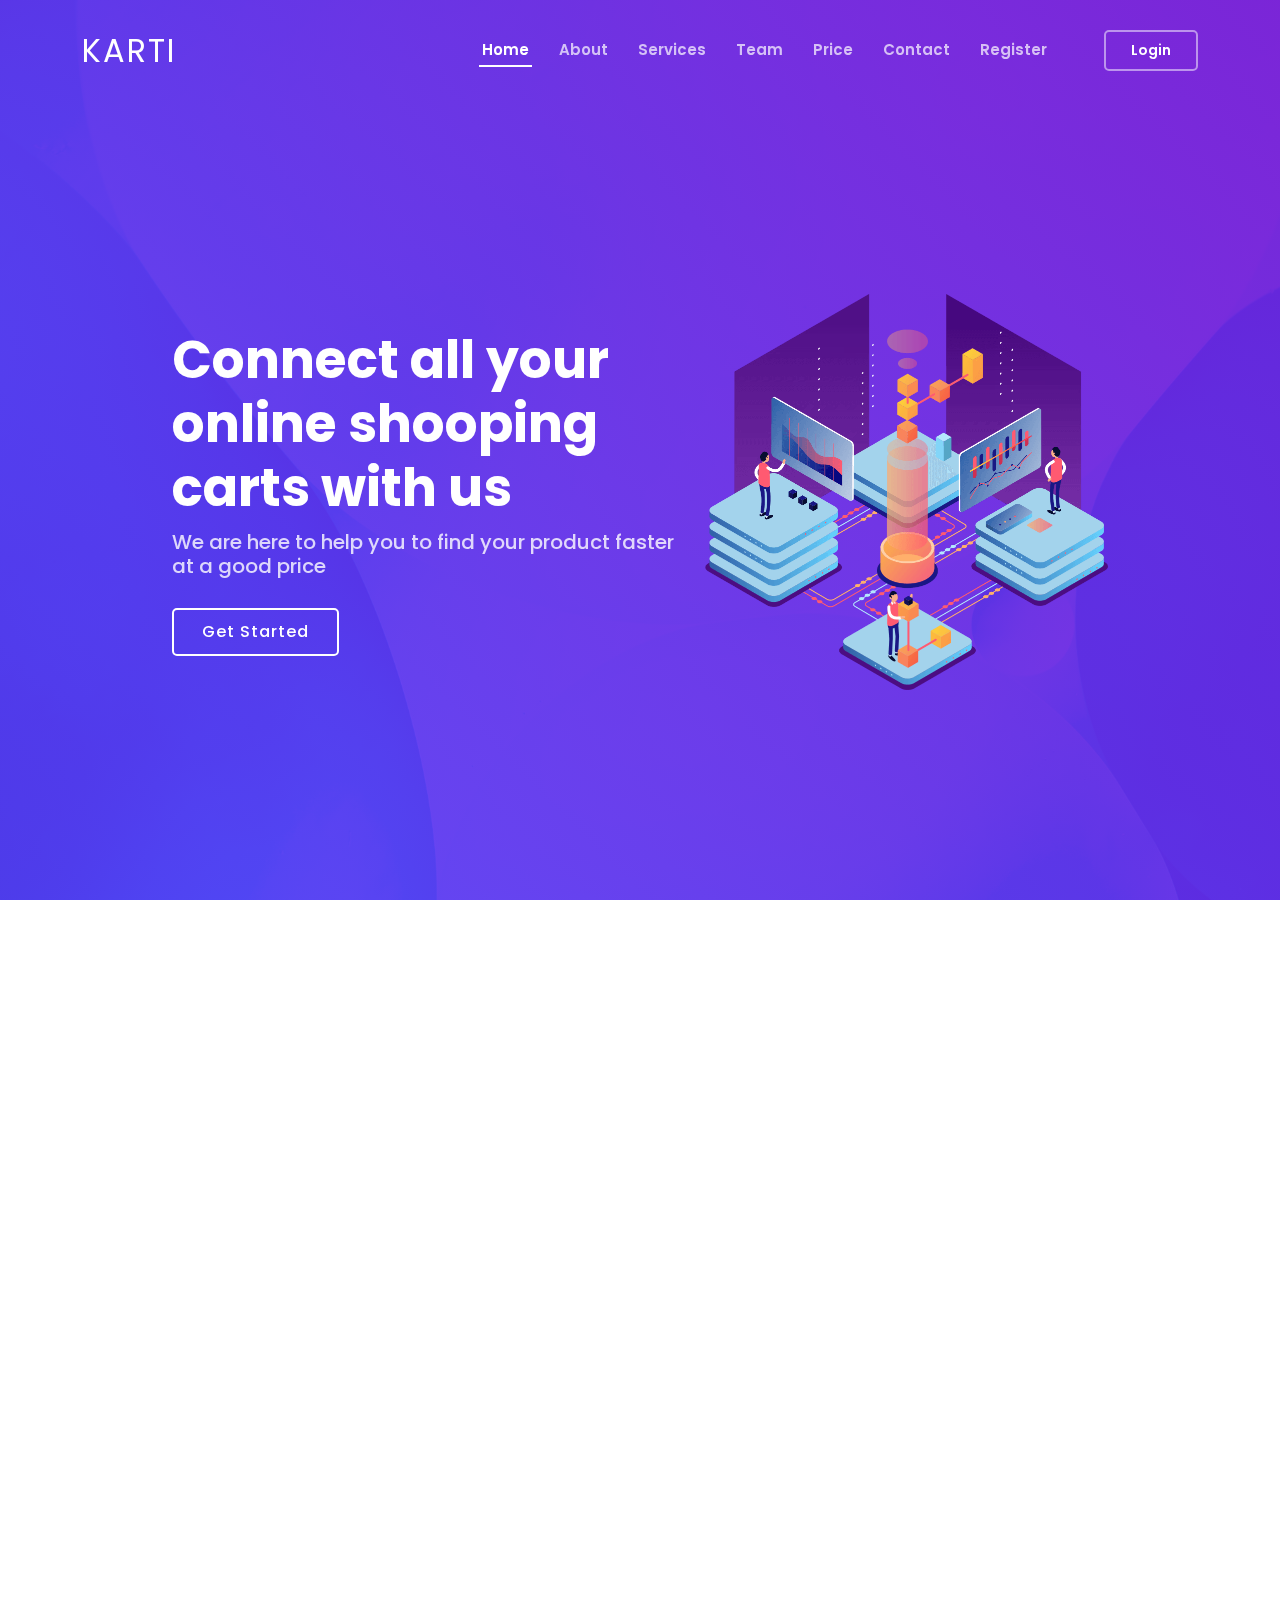
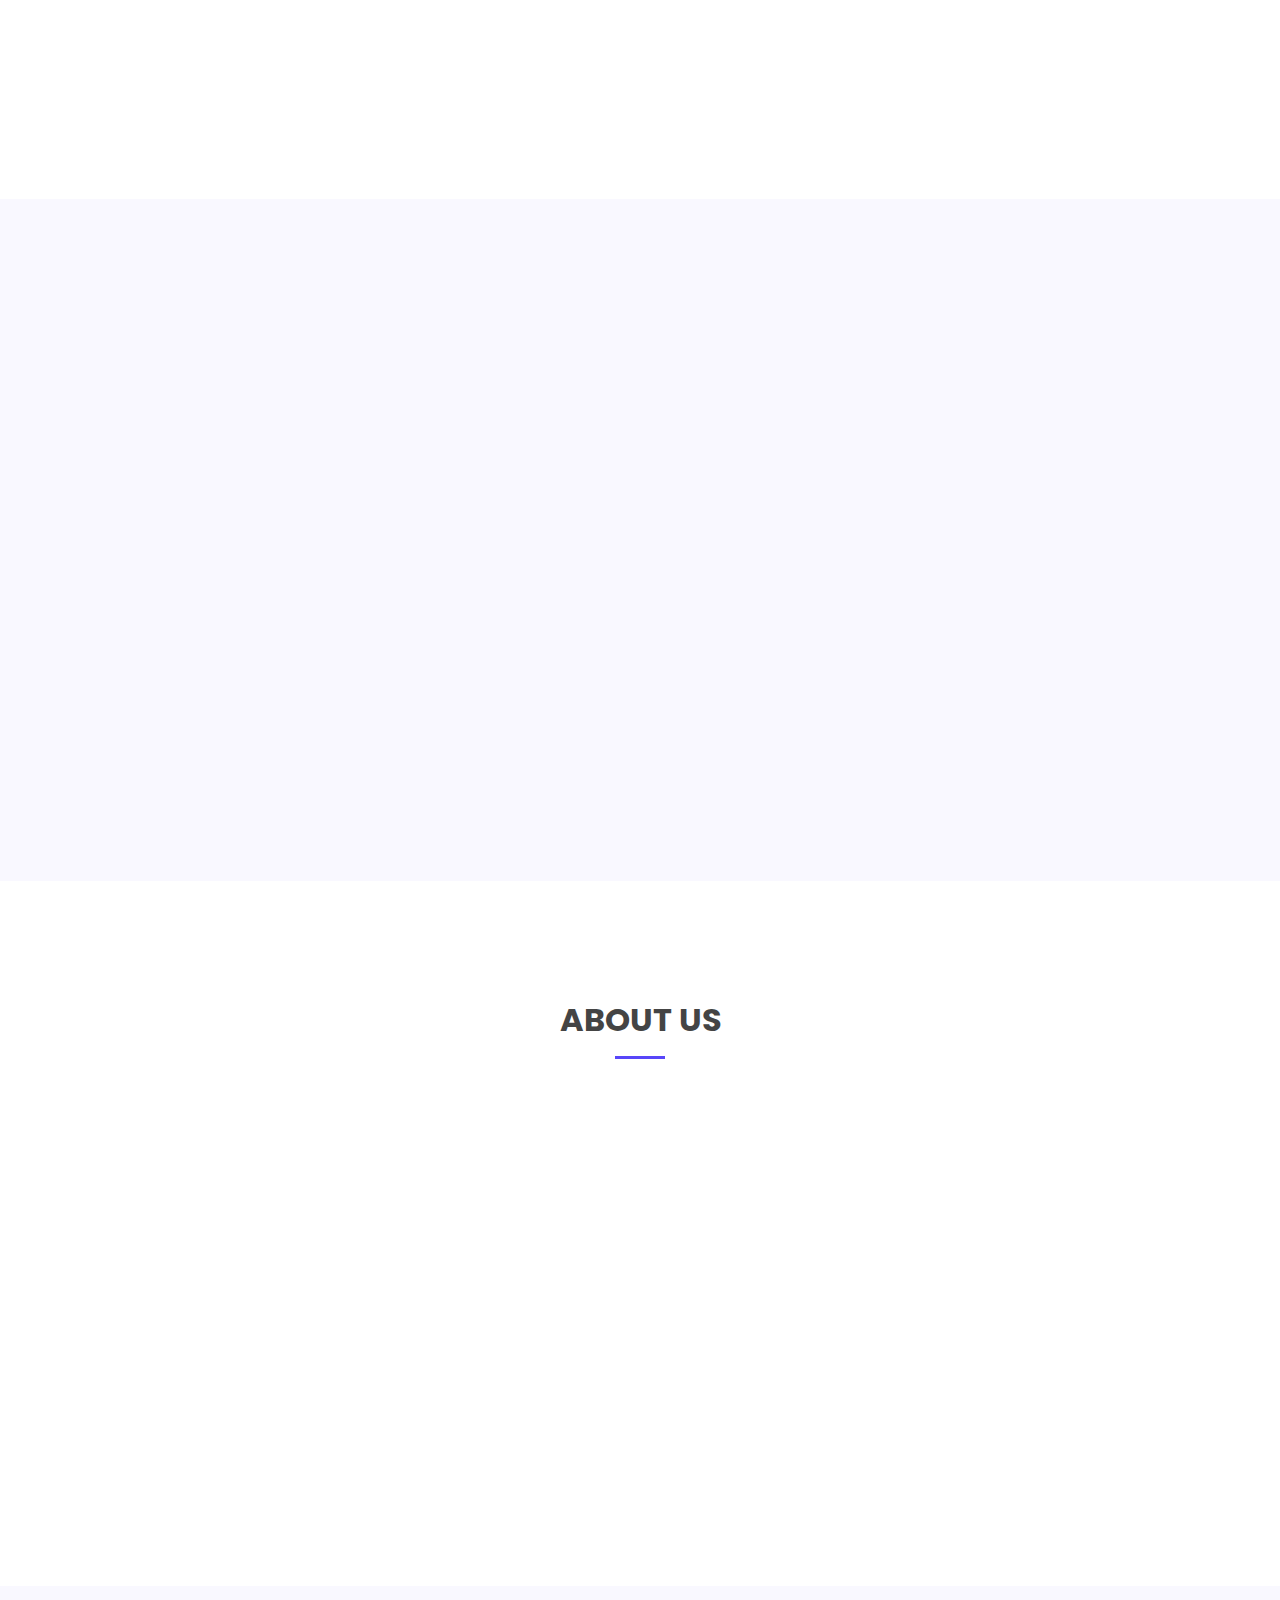
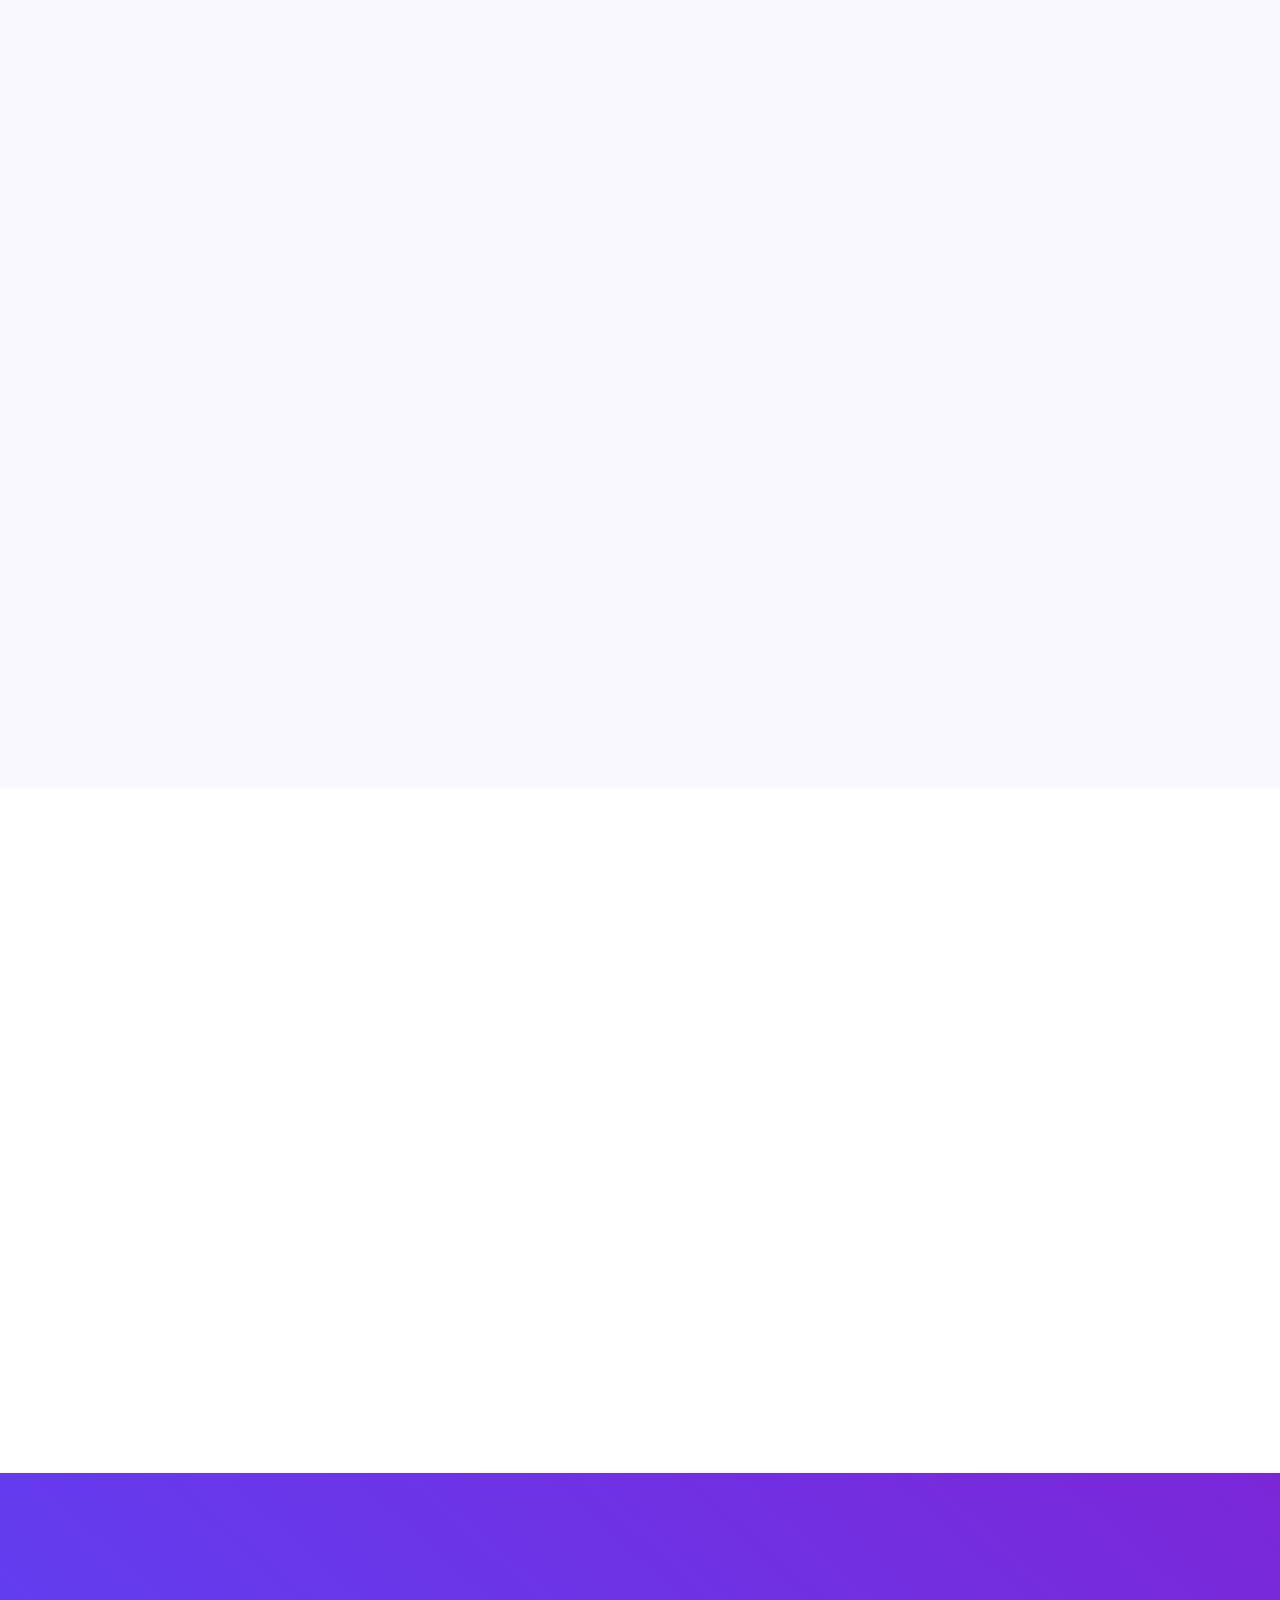
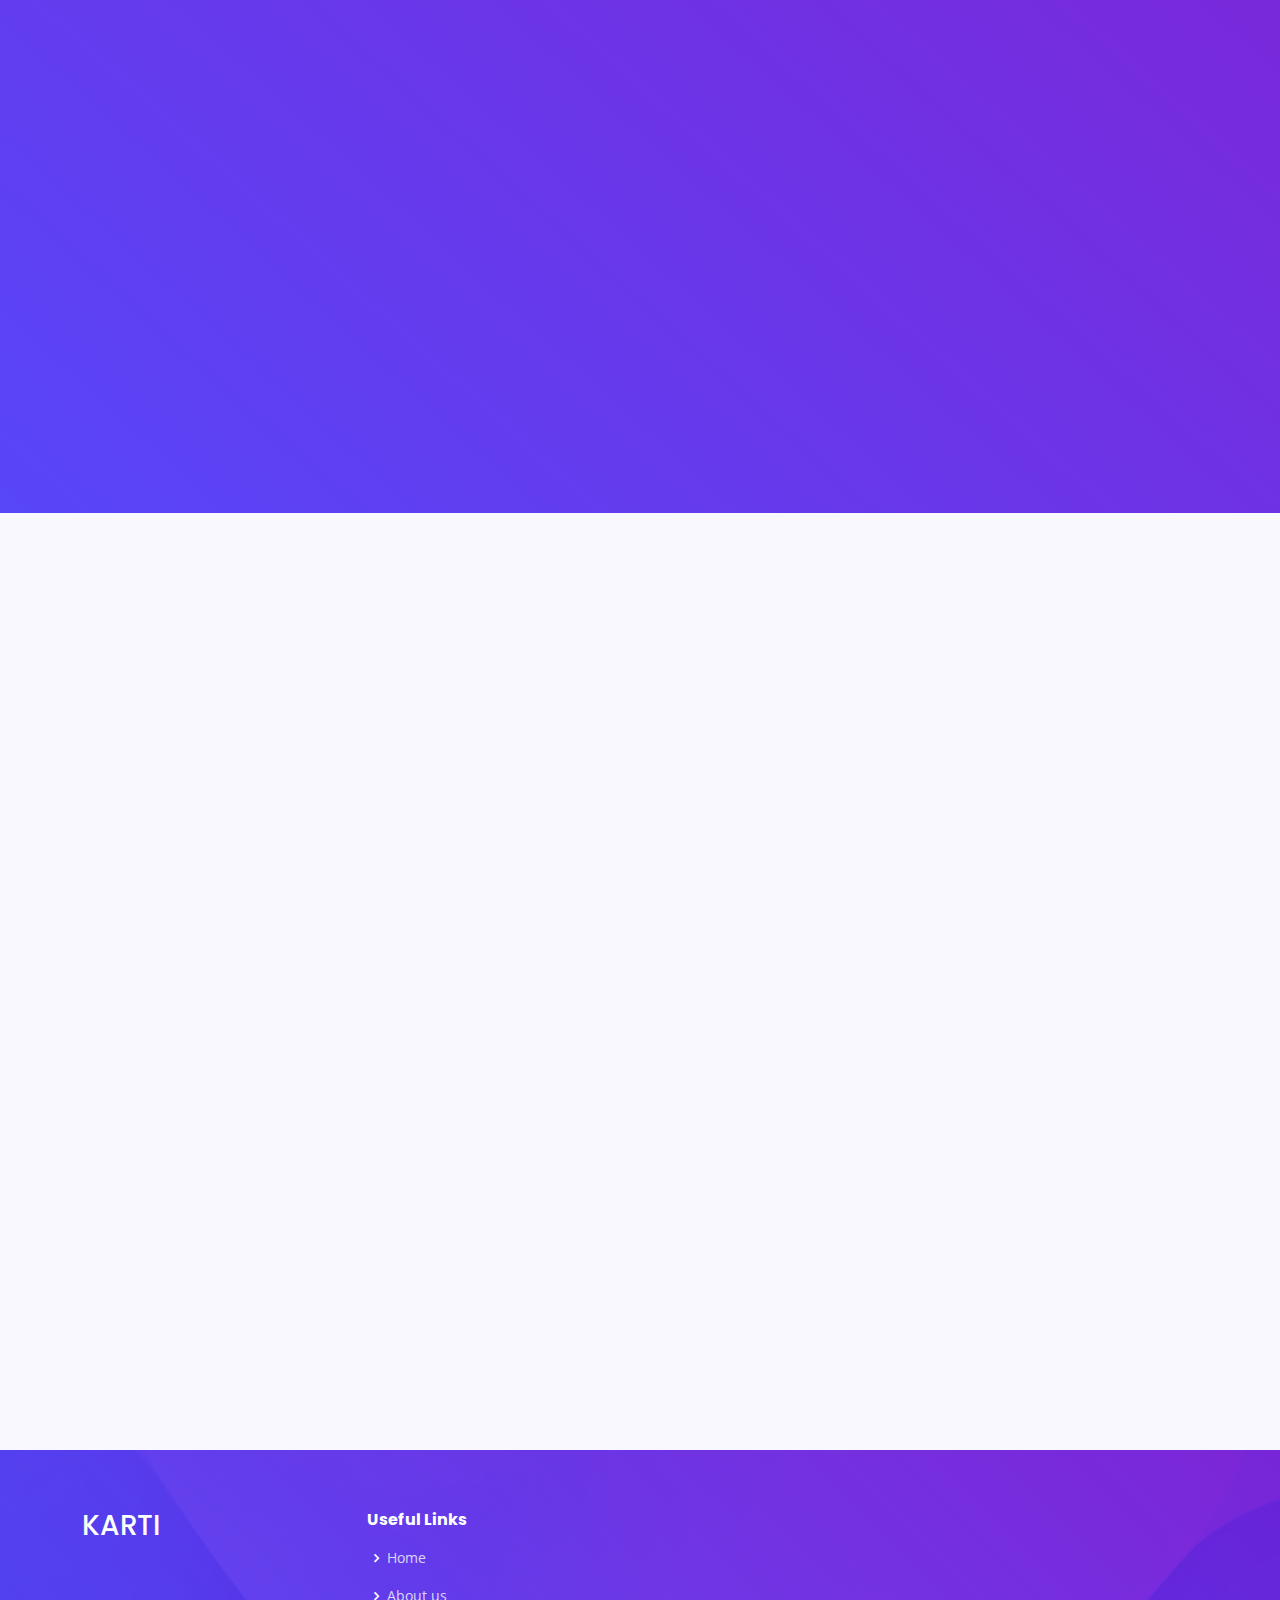
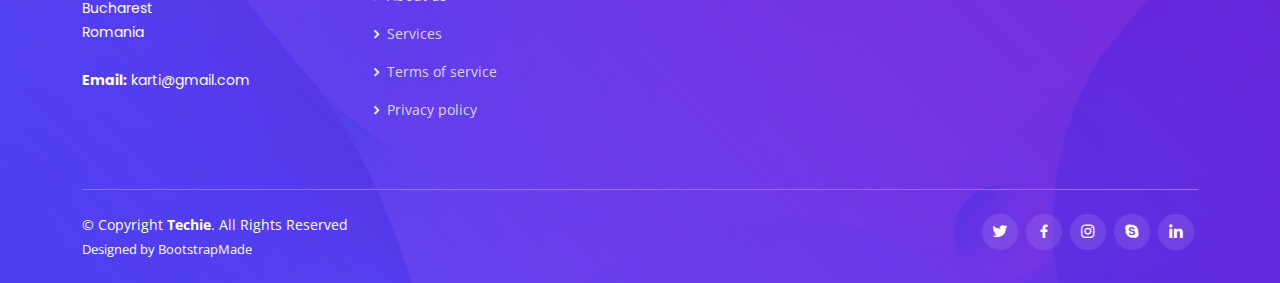
==== commit c42307d9: "scsdcd" ====
--- a/templates/index.html
+++ b/templates/index.html
@@ -53,8 +53,8 @@
           <li><a class="nav-link scrollto active" href="#hero">Home</a></li>
           <li><a class="nav-link scrollto" href="#about">About</a></li>
           <li><a class="nav-link scrollto" href="#services">Services</a></li>
-          <li><a class="nav-link scrollto " href="#pricing">Price</a></li>
           <li><a class="nav-link scrollto" href="#teaming">Team</a></li>
+          <li><a class="nav-link scrollto" href="#pricing">Price</a></li>
           <li><a class="nav-link scrollto" href="#contact">Contact</a></li>
           <li><a class="nav-link scrollto" href="register.html">Register</a></li>
           <li><a class="getstarted scrollto" href="login.html">Login</a></li>
@@ -322,7 +322,7 @@
                 <div class="card card-cart-website  shadow-sm">
                   <div class="text-center">
                     <div class="img-hover-zoom img-hover-zoom--colorize-card-cart-website">
-                      <img class="shadow" src="../frontend/assets/img/sofia2.jpeg"
+                      <img class="shadow" src="../static/img/sofia2.jpeg"
                         alt="Another Image zoom-on-hover effect">
                     </div>
                   </div>
@@ -355,7 +355,7 @@
                 <div class="card card-cart-website  shadow-sm">
                   <div class="text-center">
                     <div class="img-hover-zoom img-hover-zoom--colorize-card-cart-website">
-                      <img class="shadow" src="../frontend/assets/img/lucian2.jpeg"
+                      <img class="shadow" src="../static/img/lucian2.jpeg"
                         alt="Another Image zoom-on-hover effect">
                     </div>
                   </div>
@@ -388,7 +388,7 @@
               <div class="card card-cart-website h-100 shadow-sm">
                 <div class="text-center">
                   <div class="img-hover-zoom img-hover-zoom--colorize-card-cart-website">
-                    <img class="shadow" src="../frontend/assets/img/andro.jpeg"
+                    <img class="shadow" src="../static/img/andro.jpeg"
                       alt="Another Image zoom-on-hover effect">
                   </div>
                 </div>
--- a/static/css/style.css
+++ b/static/css/style.css
@@ -1,14 +1,3 @@
-/**
-* Template Name: Techie
-* Updated: Mar 10 2023 with Bootstrap v5.2.3
-* Template URL: https://bootstrapmade.com/techie-free-skin-bootstrap-3/
-* Author: BootstrapMade.com
-* License: https://bootstrapmade.com/license/
-*/
-
-/*--------------------------------------------------------------
-# General
---------------------------------------------------------------*/
 body {
   font-family: "Open Sans", sans-serif;
   color: #444444;
@@ -149,7 +138,7 @@
 # Navigation Menu
 --------------------------------------------------------------*/
 /**
-* Desktop Navigation 
+* Desktop Navigation
 */
 .navbar {
   padding: 0;
@@ -308,7 +297,7 @@
 }
 
 /**
-* Mobile Navigation 
+* Mobile Navigation
 */
 .mobile-nav-toggle {
   color: #fff;
